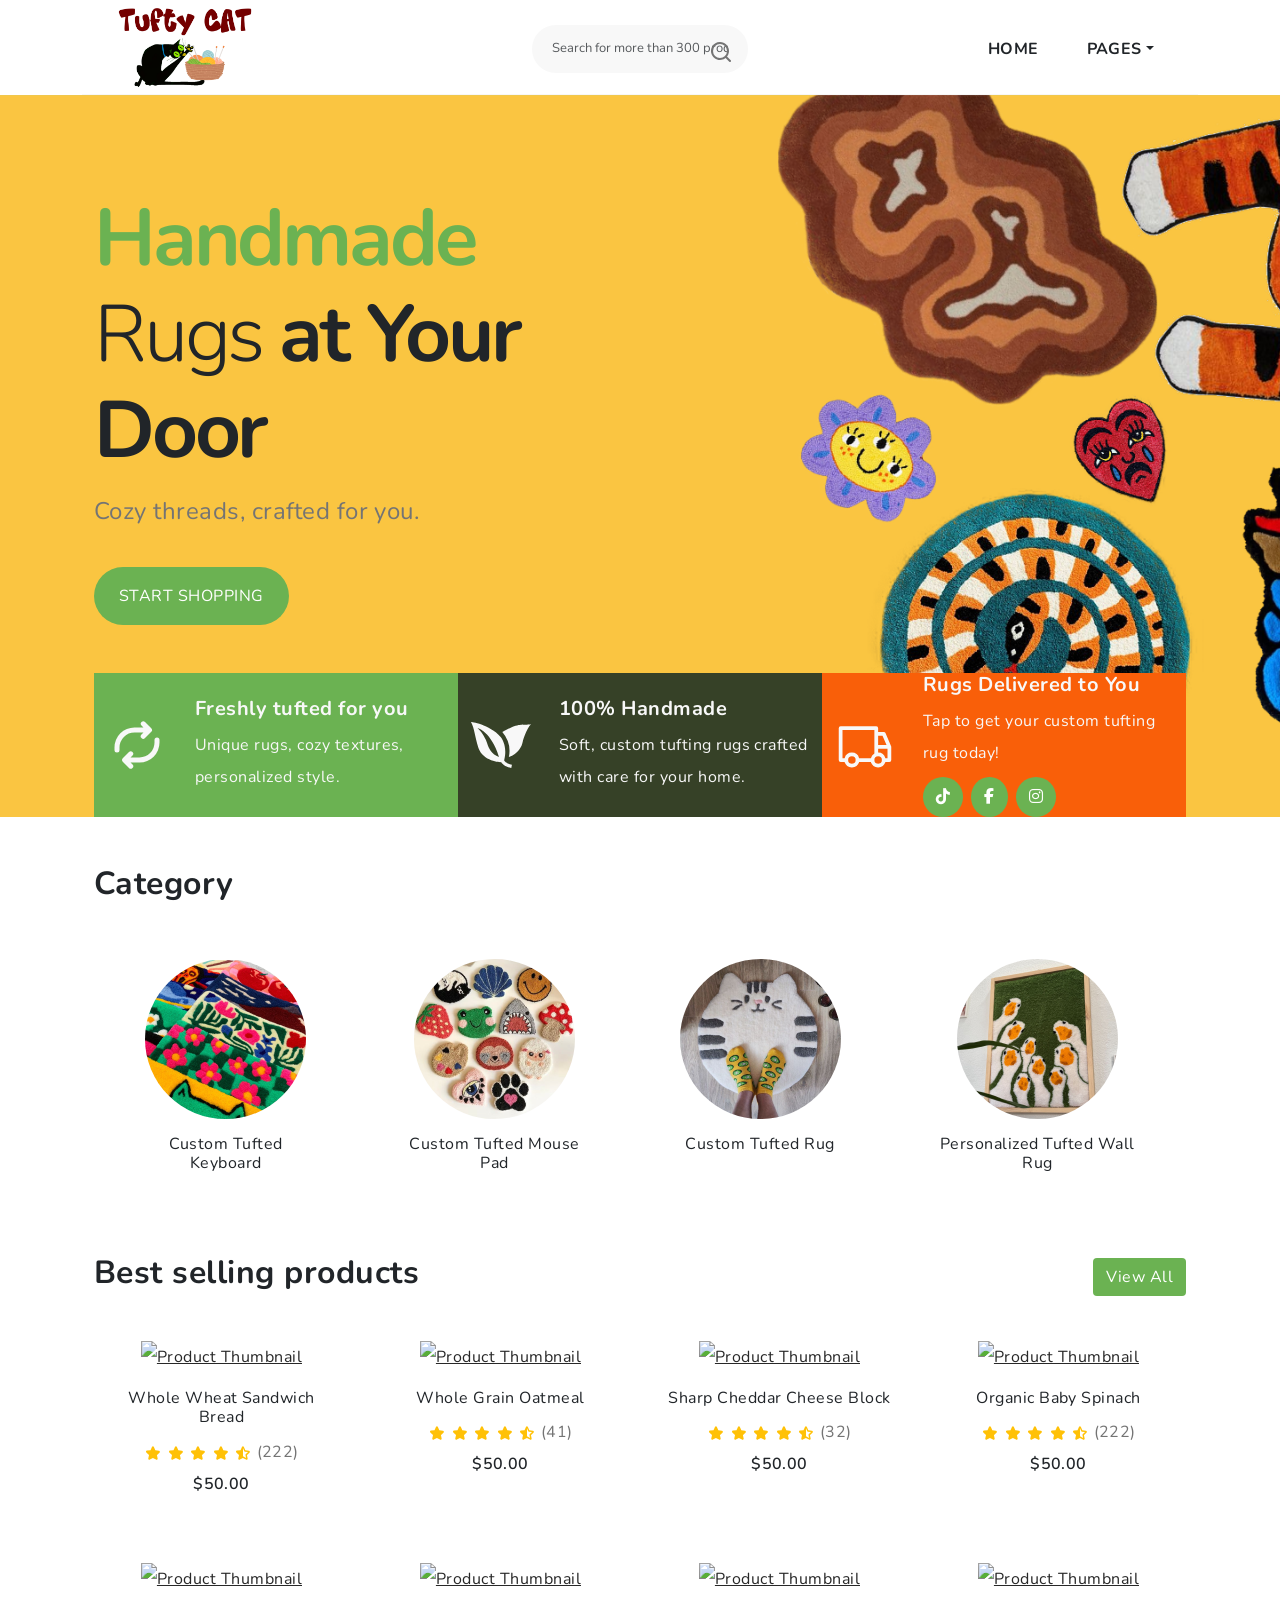
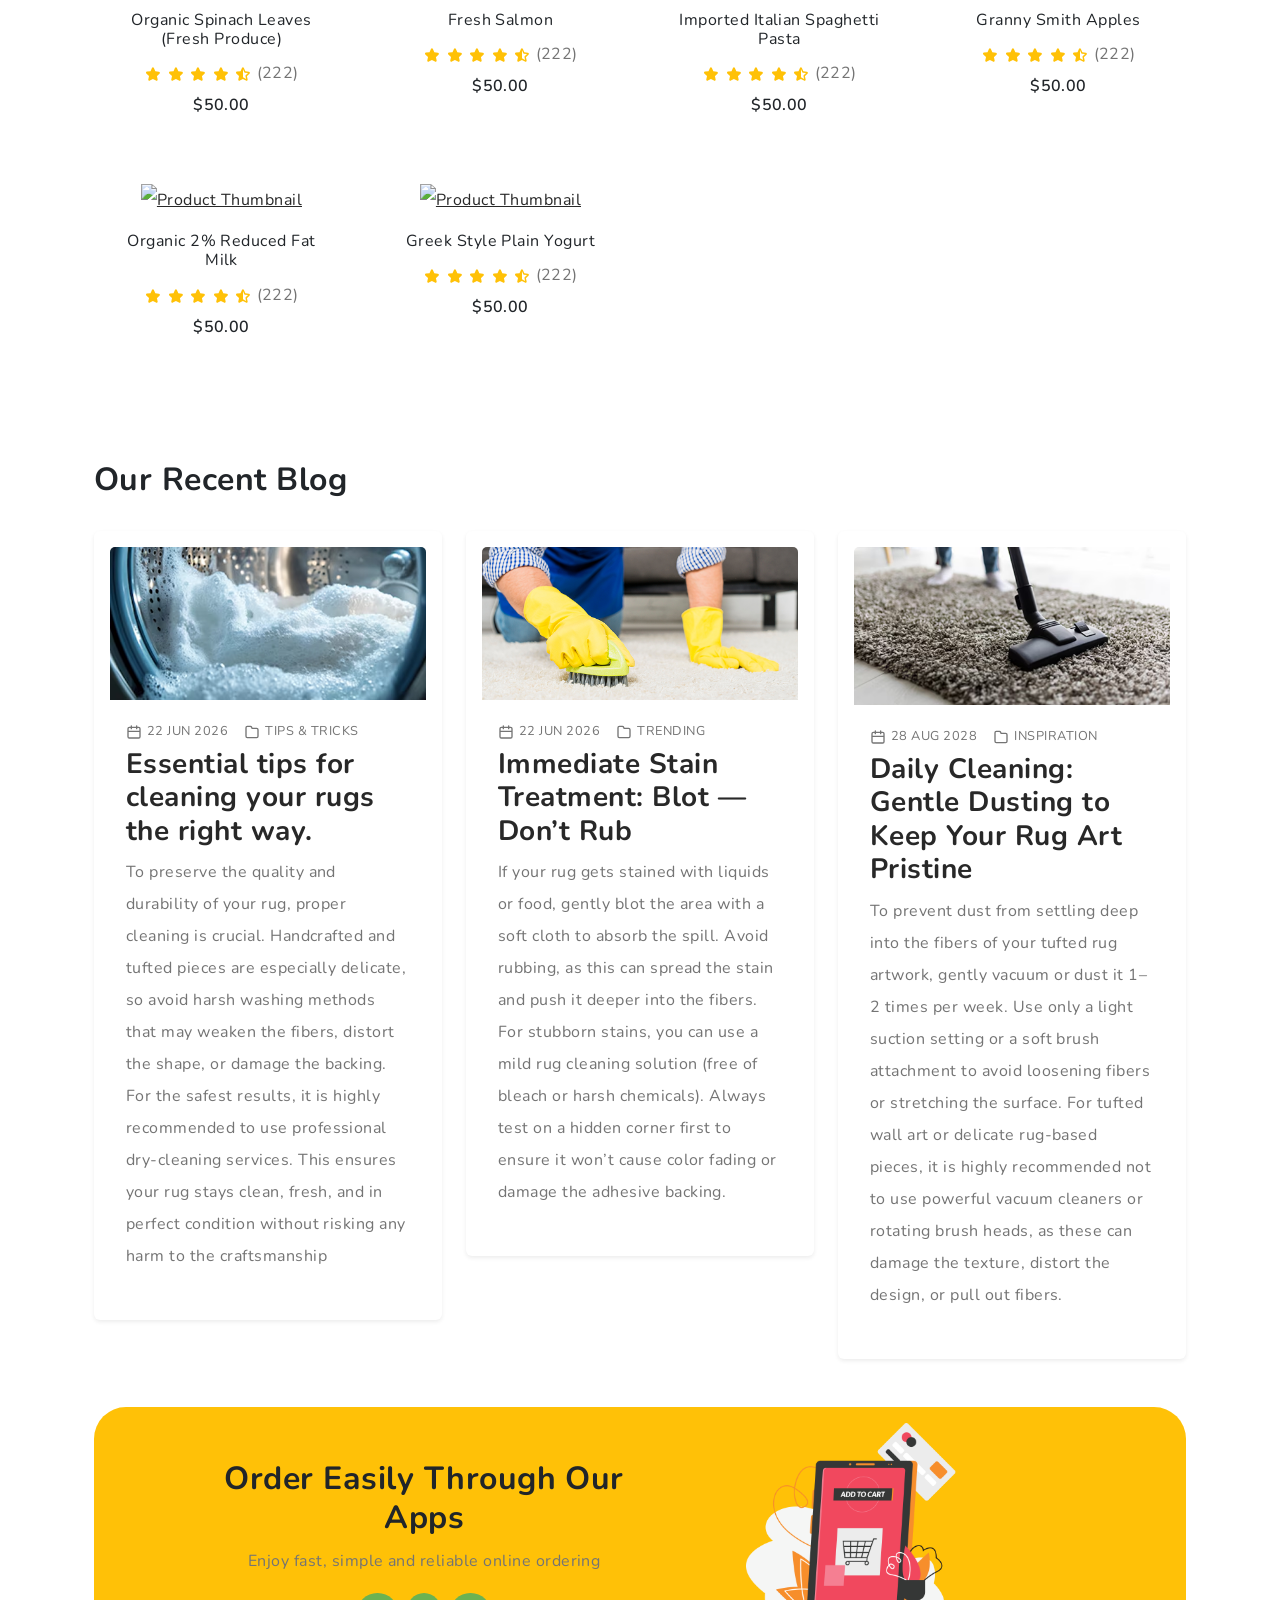
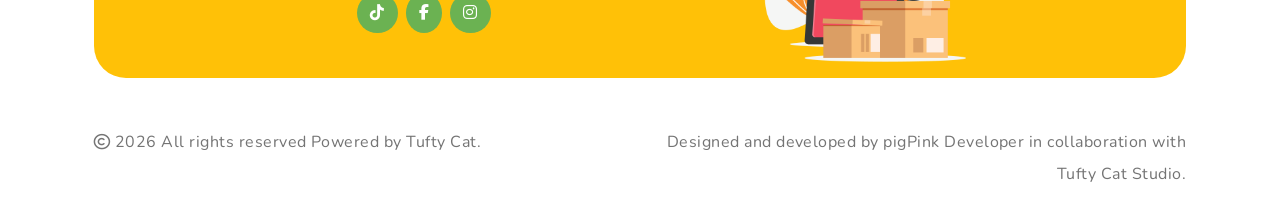
==== RUG 2026/index.html @ 1496b537 "Add files via upload" ====
<!DOCTYPE html>
<html lang="en">
  <head>
    <title>Tufty Cat - Handmade Tufted Rugs & Rug Art</title>
    <meta charset="utf-8">
    <meta http-equiv="X-UA-Compatible" content="IE=edge">
    <meta name="viewport" content="width=device-width, initial-scale=1.0">
    <meta name="format-detection" content="telephone=no">
    <meta name="apple-mobile-web-app-capable" content="yes">
    <meta name="author" content="">
    <meta name="keywords" content="">
    <meta name="description" content="">

    <link rel="shortcut icon" href="images/faviconTuf.ico">
    
    <link rel="stylesheet" href="https://cdn.jsdelivr.net/npm/swiper@9/swiper-bundle.min.css">
    <link href="https://cdn.jsdelivr.net/npm/bootstrap@5.3.0-alpha3/dist/css/bootstrap.min.css" rel="stylesheet" integrity="sha384-KK94CHFLLe+nY2dmCWGMq91rCGa5gtU4mk92HdvYe+M/SXH301p5ILy+dN9+nJOZ" crossorigin="anonymous">
    <link rel="stylesheet" type="text/css" href="css/vendor.css">
    <link rel="stylesheet" type="text/css" href="style.css">

    <link rel="preconnect" href="https://fonts.googleapis.com">
    <link rel="preconnect" href="https://fonts.gstatic.com" crossorigin>
    <link href="https://fonts.googleapis.com/css2?family=Nunito:wght@400;700&family=Open+Sans:ital,wght@0,400;0,700;1,400;1,700&display=swap" rel="stylesheet">
    <link rel="stylesheet" href="https://cdnjs.cloudflare.com/ajax/libs/font-awesome/6.7.2/css/all.min.css">

  </head>
  <body>

    <svg xmlns="http://www.w3.org/2000/svg" style="display: none;">
      <defs>
        <symbol xmlns="http://www.w3.org/2000/svg" id="facebook" viewBox="0 0 24 24"><path fill="currentColor" d="M15.12 5.32H17V2.14A26.11 26.11 0 0 0 14.26 2c-2.72 0-4.58 1.66-4.58 4.7v2.62H6.61v3.56h3.07V22h3.68v-9.12h3.06l.46-3.56h-3.52V7.05c0-1.05.28-1.73 1.76-1.73Z"/></symbol>
        <symbol xmlns="http://www.w3.org/2000/svg" id="twitter" viewBox="0 0 24 24"><path fill="currentColor" d="M22.991 3.95a1 1 0 0 0-1.51-.86a7.48 7.48 0 0 1-1.874.794a5.152 5.152 0 0 0-3.374-1.242a5.232 5.232 0 0 0-5.223 5.063a11.032 11.032 0 0 1-6.814-3.924a1.012 1.012 0 0 0-.857-.365a.999.999 0 0 0-.785.5a5.276 5.276 0 0 0-.242 4.769l-.002.001a1.041 1.041 0 0 0-.496.89a3.042 3.042 0 0 0 .027.439a5.185 5.185 0 0 0 1.568 3.312a.998.998 0 0 0-.066.77a5.204 5.204 0 0 0 2.362 2.922a7.465 7.465 0 0 1-3.59.448A1 1 0 0 0 1.45 19.3a12.942 12.942 0 0 0 7.01 2.061a12.788 12.788 0 0 0 12.465-9.363a12.822 12.822 0 0 0 .535-3.646l-.001-.2a5.77 5.77 0 0 0 1.532-4.202Zm-3.306 3.212a.995.995 0 0 0-.234.702c.01.165.009.331.009.488a10.824 10.824 0 0 1-.454 3.08a10.685 10.685 0 0 1-10.546 7.93a10.938 10.938 0 0 1-2.55-.301a9.48 9.48 0 0 0 2.942-1.564a1 1 0 0 0-.602-1.786a3.208 3.208 0 0 1-2.214-.935q.224-.042.445-.105a1 1 0 0 0-.08-1.943a3.198 3.198 0 0 1-2.25-1.726a5.3 5.3 0 0 0 .545.046a1.02 1.02 0 0 0 .984-.696a1 1 0 0 0-.4-1.137a3.196 3.196 0 0 1-1.425-2.673c0-.066.002-.133.006-.198a13.014 13.014 0 0 0 8.21 3.48a1.02 1.02 0 0 0 .817-.36a1 1 0 0 0 .206-.867a3.157 3.157 0 0 1-.087-.729a3.23 3.23 0 0 1 3.226-3.226a3.184 3.184 0 0 1 2.345 1.02a.993.993 0 0 0 .921.298a9.27 9.27 0 0 0 1.212-.322a6.681 6.681 0 0 1-1.026 1.524Z"/></symbol>
        <symbol xmlns="http://www.w3.org/2000/svg" id="youtube" viewBox="0 0 24 24"><path fill="currentColor" d="M23 9.71a8.5 8.5 0 0 0-.91-4.13a2.92 2.92 0 0 0-1.72-1A78.36 78.36 0 0 0 12 4.27a78.45 78.45 0 0 0-8.34.3a2.87 2.87 0 0 0-1.46.74c-.9.83-1 2.25-1.1 3.45a48.29 48.29 0 0 0 0 6.48a9.55 9.55 0 0 0 .3 2a3.14 3.14 0 0 0 .71 1.36a2.86 2.86 0 0 0 1.49.78a45.18 45.18 0 0 0 6.5.33c3.5.05 6.57 0 10.2-.28a2.88 2.88 0 0 0 1.53-.78a2.49 2.49 0 0 0 .61-1a10.58 10.58 0 0 0 .52-3.4c.04-.56.04-3.94.04-4.54ZM9.74 14.85V8.66l5.92 3.11c-1.66.92-3.85 1.96-5.92 3.08Z"/></symbol>
        <symbol xmlns="http://www.w3.org/2000/svg" id="instagram" viewBox="0 0 24 24"><path fill="currentColor" d="M17.34 5.46a1.2 1.2 0 1 0 1.2 1.2a1.2 1.2 0 0 0-1.2-1.2Zm4.6 2.42a7.59 7.59 0 0 0-.46-2.43a4.94 4.94 0 0 0-1.16-1.77a4.7 4.7 0 0 0-1.77-1.15a7.3 7.3 0 0 0-2.43-.47C15.06 2 14.72 2 12 2s-3.06 0-4.12.06a7.3 7.3 0 0 0-2.43.47a4.78 4.78 0 0 0-1.77 1.15a4.7 4.7 0 0 0-1.15 1.77a7.3 7.3 0 0 0-.47 2.43C2 8.94 2 9.28 2 12s0 3.06.06 4.12a7.3 7.3 0 0 0 .47 2.43a4.7 4.7 0 0 0 1.15 1.77a4.78 4.78 0 0 0 1.77 1.15a7.3 7.3 0 0 0 2.43.47C8.94 22 9.28 22 12 22s3.06 0 4.12-.06a7.3 7.3 0 0 0 2.43-.47a4.7 4.7 0 0 0 1.77-1.15a4.85 4.85 0 0 0 1.16-1.77a7.59 7.59 0 0 0 .46-2.43c0-1.06.06-1.4.06-4.12s0-3.06-.06-4.12ZM20.14 16a5.61 5.61 0 0 1-.34 1.86a3.06 3.06 0 0 1-.75 1.15a3.19 3.19 0 0 1-1.15.75a5.61 5.61 0 0 1-1.86.34c-1 .05-1.37.06-4 .06s-3 0-4-.06a5.73 5.73 0 0 1-1.94-.3a3.27 3.27 0 0 1-1.1-.75a3 3 0 0 1-.74-1.15a5.54 5.54 0 0 1-.4-1.9c0-1-.06-1.37-.06-4s0-3 .06-4a5.54 5.54 0 0 1 .35-1.9A3 3 0 0 1 5 5a3.14 3.14 0 0 1 1.1-.8A5.73 5.73 0 0 1 8 3.86c1 0 1.37-.06 4-.06s3 0 4 .06a5.61 5.61 0 0 1 1.86.34a3.06 3.06 0 0 1 1.19.8a3.06 3.06 0 0 1 .75 1.1a5.61 5.61 0 0 1 .34 1.9c.05 1 .06 1.37.06 4s-.01 3-.06 4ZM12 6.87A5.13 5.13 0 1 0 17.14 12A5.12 5.12 0 0 0 12 6.87Zm0 8.46A3.33 3.33 0 1 1 15.33 12A3.33 3.33 0 0 1 12 15.33Z"/></symbol>
        <symbol xmlns="http://www.w3.org/2000/svg" id="amazon" viewBox="0 0 24 24"><path fill="currentColor" d="M1.04 17.52q.1-.16.32-.02a21.308 21.308 0 0 0 10.88 2.9a21.524 21.524 0 0 0 7.74-1.46q.1-.04.29-.12t.27-.12a.356.356 0 0 1 .47.12q.17.24-.11.44q-.36.26-.92.6a14.99 14.99 0 0 1-3.84 1.58A16.175 16.175 0 0 1 12 22a16.017 16.017 0 0 1-5.9-1.09a16.246 16.246 0 0 1-4.98-3.07a.273.273 0 0 1-.12-.2a.215.215 0 0 1 .04-.12Zm6.02-5.7a4.036 4.036 0 0 1 .68-2.36A4.197 4.197 0 0 1 9.6 7.98a10.063 10.063 0 0 1 2.66-.66q.54-.06 1.76-.16v-.34a3.562 3.562 0 0 0-.28-1.72a1.5 1.5 0 0 0-1.32-.6h-.16a2.189 2.189 0 0 0-1.14.42a1.64 1.64 0 0 0-.62 1a.508.508 0 0 1-.4.46L7.8 6.1q-.34-.08-.34-.36a.587.587 0 0 1 .02-.14a3.834 3.834 0 0 1 1.67-2.64A6.268 6.268 0 0 1 12.26 2h.5a5.054 5.054 0 0 1 3.56 1.18a3.81 3.81 0 0 1 .37.43a3.875 3.875 0 0 1 .27.41a2.098 2.098 0 0 1 .18.52q.08.34.12.47a2.856 2.856 0 0 1 .06.56q.02.43.02.51v4.84a2.868 2.868 0 0 0 .15.95a2.475 2.475 0 0 0 .29.62q.14.19.46.61a.599.599 0 0 1 .12.32a.346.346 0 0 1-.16.28q-1.66 1.44-1.8 1.56a.557.557 0 0 1-.58.04q-.28-.24-.49-.46t-.3-.32a4.466 4.466 0 0 1-.29-.39q-.2-.29-.28-.39a4.91 4.91 0 0 1-2.2 1.52a6.038 6.038 0 0 1-1.68.2a3.505 3.505 0 0 1-2.53-.95a3.553 3.553 0 0 1-.99-2.69Zm3.44-.4a1.895 1.895 0 0 0 .39 1.25a1.294 1.294 0 0 0 1.05.47a1.022 1.022 0 0 0 .17-.02a1.022 1.022 0 0 1 .15-.02a2.033 2.033 0 0 0 1.3-1.08a3.13 3.13 0 0 0 .33-.83a3.8 3.8 0 0 0 .12-.73q.01-.28.01-.92v-.5a7.287 7.287 0 0 0-1.76.16a2.144 2.144 0 0 0-1.76 2.22Zm8.4 6.44a.626.626 0 0 1 .12-.16a3.14 3.14 0 0 1 .96-.46a6.52 6.52 0 0 1 1.48-.22a1.195 1.195 0 0 1 .38.02q.9.08 1.08.3a.655.655 0 0 1 .08.36v.14a4.56 4.56 0 0 1-.38 1.65a3.84 3.84 0 0 1-1.06 1.53a.302.302 0 0 1-.18.08a.177.177 0 0 1-.08-.02q-.12-.06-.06-.22a7.632 7.632 0 0 0 .74-2.42a.513.513 0 0 0-.08-.32q-.2-.24-1.12-.24q-.34 0-.8.04q-.5.06-.92.12a.232.232 0 0 1-.16-.04a.065.065 0 0 1-.02-.08a.153.153 0 0 1 .02-.06Z"/></symbol>

        <symbol xmlns="http://www.w3.org/2000/svg" id="menu" viewBox="0 0 24 24"><path fill="currentColor" d="M2 6a1 1 0 0 1 1-1h18a1 1 0 1 1 0 2H3a1 1 0 0 1-1-1m0 6.032a1 1 0 0 1 1-1h18a1 1 0 1 1 0 2H3a1 1 0 0 1-1-1m1 5.033a1 1 0 1 0 0 2h18a1 1 0 0 0 0-2z"/></symbol>
        <symbol xmlns="http://www.w3.org/2000/svg" id="link" viewBox="0 0 24 24"><path fill="currentColor" d="M12 19a1 1 0 1 0-1-1a1 1 0 0 0 1 1Zm5 0a1 1 0 1 0-1-1a1 1 0 0 0 1 1Zm0-4a1 1 0 1 0-1-1a1 1 0 0 0 1 1Zm-5 0a1 1 0 1 0-1-1a1 1 0 0 0 1 1Zm7-12h-1V2a1 1 0 0 0-2 0v1H8V2a1 1 0 0 0-2 0v1H5a3 3 0 0 0-3 3v14a3 3 0 0 0 3 3h14a3 3 0 0 0 3-3V6a3 3 0 0 0-3-3Zm1 17a1 1 0 0 1-1 1H5a1 1 0 0 1-1-1v-9h16Zm0-11H4V6a1 1 0 0 1 1-1h1v1a1 1 0 0 0 2 0V5h8v1a1 1 0 0 0 2 0V5h1a1 1 0 0 1 1 1ZM7 15a1 1 0 1 0-1-1a1 1 0 0 0 1 1Zm0 4a1 1 0 1 0-1-1a1 1 0 0 0 1 1Z"/></symbol>
        <symbol xmlns="http://www.w3.org/2000/svg" id="arrow-right" viewBox="0 0 24 24"><path fill="currentColor" d="M17.92 11.62a1 1 0 0 0-.21-.33l-5-5a1 1 0 0 0-1.42 1.42l3.3 3.29H7a1 1 0 0 0 0 2h7.59l-3.3 3.29a1 1 0 0 0 0 1.42a1 1 0 0 0 1.42 0l5-5a1 1 0 0 0 .21-.33a1 1 0 0 0 0-.76Z"/></symbol>
        <symbol xmlns="http://www.w3.org/2000/svg" id="category" viewBox="0 0 24 24"><path fill="currentColor" d="M19 5.5h-6.28l-.32-1a3 3 0 0 0-2.84-2H5a3 3 0 0 0-3 3v13a3 3 0 0 0 3 3h14a3 3 0 0 0 3-3v-10a3 3 0 0 0-3-3Zm1 13a1 1 0 0 1-1 1H5a1 1 0 0 1-1-1v-13a1 1 0 0 1 1-1h4.56a1 1 0 0 1 .95.68l.54 1.64a1 1 0 0 0 .95.68h7a1 1 0 0 1 1 1Z"/></symbol>
        <symbol xmlns="http://www.w3.org/2000/svg" id="calendar" viewBox="0 0 24 24"><path fill="currentColor" d="M19 4h-2V3a1 1 0 0 0-2 0v1H9V3a1 1 0 0 0-2 0v1H5a3 3 0 0 0-3 3v12a3 3 0 0 0 3 3h14a3 3 0 0 0 3-3V7a3 3 0 0 0-3-3Zm1 15a1 1 0 0 1-1 1H5a1 1 0 0 1-1-1v-7h16Zm0-9H4V7a1 1 0 0 1 1-1h2v1a1 1 0 0 0 2 0V6h6v1a1 1 0 0 0 2 0V6h2a1 1 0 0 1 1 1Z"/></symbol>
        <symbol xmlns="http://www.w3.org/2000/svg" id="heart" viewBox="0 0 24 24"><path fill="currentColor" d="M20.16 4.61A6.27 6.27 0 0 0 12 4a6.27 6.27 0 0 0-8.16 9.48l7.45 7.45a1 1 0 0 0 1.42 0l7.45-7.45a6.27 6.27 0 0 0 0-8.87Zm-1.41 7.46L12 18.81l-6.75-6.74a4.28 4.28 0 0 1 3-7.3a4.25 4.25 0 0 1 3 1.25a1 1 0 0 0 1.42 0a4.27 4.27 0 0 1 6 6.05Z"/></symbol>
        <symbol xmlns="http://www.w3.org/2000/svg" id="plus" viewBox="0 0 24 24"><path fill="currentColor" d="M19 11h-6V5a1 1 0 0 0-2 0v6H5a1 1 0 0 0 0 2h6v6a1 1 0 0 0 2 0v-6h6a1 1 0 0 0 0-2Z"/></symbol>
        <symbol xmlns="http://www.w3.org/2000/svg" id="minus" viewBox="0 0 24 24"><path fill="currentColor" d="M19 11H5a1 1 0 0 0 0 2h14a1 1 0 0 0 0-2Z"/></symbol>
        <symbol xmlns="http://www.w3.org/2000/svg" id="cart" viewBox="0 0 24 24"><path fill="currentColor" d="M8.5 19a1.5 1.5 0 1 0 1.5 1.5A1.5 1.5 0 0 0 8.5 19ZM19 16H7a1 1 0 0 1 0-2h8.491a3.013 3.013 0 0 0 2.885-2.176l1.585-5.55A1 1 0 0 0 19 5H6.74a3.007 3.007 0 0 0-2.82-2H3a1 1 0 0 0 0 2h.921a1.005 1.005 0 0 1 .962.725l.155.545v.005l1.641 5.742A3 3 0 0 0 7 18h12a1 1 0 0 0 0-2Zm-1.326-9l-1.22 4.274a1.005 1.005 0 0 1-.963.726H8.754l-.255-.892L7.326 7ZM16.5 19a1.5 1.5 0 1 0 1.5 1.5a1.5 1.5 0 0 0-1.5-1.5Z"/></symbol>
        <symbol xmlns="http://www.w3.org/2000/svg" id="check" viewBox="0 0 24 24"><path fill="currentColor" d="M18.71 7.21a1 1 0 0 0-1.42 0l-7.45 7.46l-3.13-3.14A1 1 0 1 0 5.29 13l3.84 3.84a1 1 0 0 0 1.42 0l8.16-8.16a1 1 0 0 0 0-1.47Z"/></symbol>
        <symbol xmlns="http://www.w3.org/2000/svg" id="trash" viewBox="0 0 24 24"><path fill="currentColor" d="M10 18a1 1 0 0 0 1-1v-6a1 1 0 0 0-2 0v6a1 1 0 0 0 1 1ZM20 6h-4V5a3 3 0 0 0-3-3h-2a3 3 0 0 0-3 3v1H4a1 1 0 0 0 0 2h1v11a3 3 0 0 0 3 3h8a3 3 0 0 0 3-3V8h1a1 1 0 0 0 0-2ZM10 5a1 1 0 0 1 1-1h2a1 1 0 0 1 1 1v1h-4Zm7 14a1 1 0 0 1-1 1H8a1 1 0 0 1-1-1V8h10Zm-3-1a1 1 0 0 0 1-1v-6a1 1 0 0 0-2 0v6a1 1 0 0 0 1 1Z"/></symbol>
        <symbol xmlns="http://www.w3.org/2000/svg" id="search" viewBox="0 0 24 24"><path fill="currentColor" d="M21.71 20.29L18 16.61A9 9 0 1 0 16.61 18l3.68 3.68a1 1 0 0 0 1.42 0a1 1 0 0 0 0-1.39ZM11 18a7 7 0 1 1 7-7a7 7 0 0 1-7 7Z"/></symbol>
        <symbol xmlns="http://www.w3.org/2000/svg" id="close" viewBox="0 0 15 15"><path fill="currentColor" d="M7.953 3.788a.5.5 0 0 0-.906 0L6.08 5.85l-2.154.33a.5.5 0 0 0-.283.843l1.574 1.613l-.373 2.284a.5.5 0 0 0 .736.518l1.92-1.063l1.921 1.063a.5.5 0 0 0 .736-.519l-.373-2.283l1.574-1.613a.5.5 0 0 0-.283-.844L8.921 5.85l-.968-2.062Z"/></symbol>
        
        <symbol xmlns="http://www.w3.org/2000/svg" id="package" viewBox="0 0 48 48"><path fill="none" stroke="currentColor" stroke-linecap="round" stroke-linejoin="round" d="m24 13.264l7.288 4.21L24 21.681l-7.288-4.209Z"/><path fill="none" stroke="currentColor" stroke-linecap="round" stroke-linejoin="round" d="M16.712 17.473v8.418L24 30.101l7.288-4.21v-8.418M24 30.1v-8.418"/><path fill="none" stroke="currentColor" stroke-linecap="round" stroke-linejoin="round" d="M40.905 21.405a16.905 16.905 0 1 0-23.389 15.611L24 43.5l6.484-6.484a16.906 16.906 0 0 0 10.42-15.611"/></symbol>
        <symbol xmlns="http://www.w3.org/2000/svg" id="secure" viewBox="0 0 48 48"><path fill="none" stroke="currentColor" stroke-linecap="round" stroke-linejoin="round" d="M14.134 36V20.11h19.732M19.279 36h14.587V25.45"/><path fill="none" stroke="currentColor" stroke-linecap="round" stroke-linejoin="round" d="m19.246 26.606l4.135 4.135l5.373-5.372m-8.934-9.282a4.087 4.087 0 1 1 8.174 0m0 0v4.023m-8.172-4.108v4.108"/><path fill="none" stroke="currentColor" stroke-linecap="round" stroke-linejoin="round" d="M30.288 44.566a21.516 21.516 0 1 1 9.69-6.18"/></symbol>
        <symbol xmlns="http://www.w3.org/2000/svg" id="quality" viewBox="0 0 48 48"><path fill="none" stroke="currentColor" stroke-linecap="round" stroke-linejoin="round" d="m30.59 13.45l4.77 2.94L24 34.68l-10.33-7l3.11-4.6l5.52 3.71l8.26-13.38Z"/><path fill="none" stroke="currentColor" stroke-linecap="round" stroke-linejoin="round" d="M24 4.5s-11.26 2-15.25 2v20a11.16 11.16 0 0 0 .8 4.1a15 15 0 0 0 2 3.61a22 22 0 0 0 2.81 3.07a34.47 34.47 0 0 0 3 2.48a34 34 0 0 0 2.89 1.86c1 .59 1.71 1 2.13 1.19l1 .49a1.44 1.44 0 0 0 1.24 0l1-.49c.42-.2 1.13-.6 2.13-1.19a34 34 0 0 0 2.89-1.86a34.47 34.47 0 0 0 3-2.48a22 22 0 0 0 2.81-3.07a15 15 0 0 0 2-3.61a11.16 11.16 0 0 0 .8-4.1v-20c-3.99.03-15.25-2-15.25-2"/></symbol>
        <symbol xmlns="http://www.w3.org/2000/svg" id="savings" viewBox="0 0 48 48"><circle cx="24" cy="24" r="21.5" fill="none" stroke="currentColor" stroke-linecap="round" stroke-linejoin="round"/><path fill="none" stroke="currentColor" stroke-linecap="round" stroke-linejoin="round" d="M12.5 23.684a3.298 3.298 0 0 1 5.63-2.332l3.212 3.212h0l8.53-8.53a3.298 3.298 0 0 1 5.628 2.333h0c0 .875-.348 1.714-.966 2.333L22.983 32.25a2.321 2.321 0 0 1-3.283 0l-6.234-6.233a3.298 3.298 0 0 1-.966-2.333"/></symbol>
        <symbol xmlns="http://www.w3.org/2000/svg" id="offers" viewBox="0 0 48 48"><path fill="none" stroke="currentColor" stroke-linecap="round" stroke-linejoin="round" d="m41.556 39.297l-22.022 3.11a1.097 1.097 0 0 1-1.245-.97l-2.352-22.311a1.097 1.097 0 0 1 1.08-1.213l24.238-.229a1.097 1.097 0 0 1 1.108 1.09l.137 19.429c.004.55-.4 1.017-.944 1.094M26.1 25.258v2.579m8.494-2.731v2.175"/><path fill="none" stroke="currentColor" stroke-linecap="round" stroke-linejoin="round" d="M34.343 32.346c-1.437.828-1.926 1.198-2.774 1.988c-1.19-.457-2.284-1.228-3.797-1.456m-15.953 8.721l-3.49-1.6a1.12 1.12 0 0 1-.643-.863L5.511 23.593c-.056-.4.108-.8.43-1.046l3.15-2.406a1.257 1.257 0 0 1 2.014.874l1.966 19.69a.887.887 0 0 1-1.252.894m11.989-28.112c.214-.456.964-1.716 2.76-3.618c3.108-3.323 4.26-4.288 4.26-4.288s1.42.75 3.27 3.109c1.876 2.358 1.93 3.832 1.93 3.832s.67-.08-4.797 1.688c-3.055.991-4.368 1.152-4.931 1.152"/><path fill="none" stroke="currentColor" stroke-linecap="round" stroke-linejoin="round" d="M26.97 17.828v-.054c0-.884-.241-1.715-.67-2.412c-.563-.91-1.447-1.608-2.492-1.876a3.58 3.58 0 0 0-1.072-.16c-.429 0-.858.053-1.233.214c-1.152.348-2.063 1.18-2.573 2.278a4.747 4.747 0 0 0-.428 1.956v.134"/><path fill="none" stroke="currentColor" stroke-linecap="round" stroke-linejoin="round" d="M18.93 15.818c-.562-.107-1.5-.349-3.135-.884c-2.304-.75-3.43-1.528-3.43-1.528s-.456-1.393 1.045-3.296s2.653-2.52 2.653-2.52s.911.778 3.43 3.485c1.26 1.313 1.796 2.09 2.01 2.465h.027"/></symbol>
        
        <symbol xmlns="http://www.w3.org/2000/svg" id="delivery" viewBox="0 0 32 32"><path fill="currentColor" d="m29.92 16.61l-3-7A1 1 0 0 0 26 9h-3V7a1 1 0 0 0-1-1H3a1 1 0 0 0-1 1v17a1 1 0 0 0 1 1h2.14a4 4 0 0 0 7.72 0h6.28a4 4 0 0 0 7.72 0H29a1 1 0 0 0 1-1v-7a1 1 0 0 0-.08-.39M23 11h2.34l2.14 5H23ZM9 26a2 2 0 1 1 2-2a2 2 0 0 1-2 2m10.14-3h-6.28a4 4 0 0 0-7.72 0H4V8h17v12.56A4 4 0 0 0 19.14 23M23 26a2 2 0 1 1 2-2a2 2 0 0 1-2 2m5-3h-1.14A4 4 0 0 0 23 20v-2h5Z"/></symbol>
        <symbol xmlns="http://www.w3.org/2000/svg" id="organic" viewBox="0 0 24 24"><path fill="currentColor" d="M0 2.84c1.402 2.71 1.445 5.241 2.977 10.4c1.855 5.341 8.703 5.701 9.21 5.711c.46.726 1.513 1.704 3.926 2.21l.268-1.272c-2.082-.436-2.844-1.239-3.106-1.68l-.005.006c.087-.484 1.523-5.377-1.323-9.352C7.182 3.583 0 2.84 0 2.84m24 .84c-3.898.611-4.293-.92-11.473 3.093a11.879 11.879 0 0 1 2.625 10.05c3.723-1.486 5.166-3.976 5.606-6.466c0 0 1.27-4.716 3.242-6.677M12.527 6.773l-.002-.002v.004zM2.643 5.22s5.422 1.426 8.543 11.543c-2.945-.889-4.203-3.796-4.63-5.168h.006a15.863 15.863 0 0 0-3.92-6.375z"/></symbol>
        <symbol xmlns="http://www.w3.org/2000/svg" id="fresh" viewBox="0 0 24 24"><g fill="none"><path d="M24 0v24H0V0zM12.594 23.258l-.012.002l-.071.035l-.02.004l-.014-.004l-.071-.036c-.01-.003-.019 0-.024.006l-.004.01l-.017.428l.005.02l.01.013l.104.074l.015.004l.012-.004l.104-.074l.012-.016l.004-.017l-.017-.427c-.002-.01-.009-.017-.016-.018m.264-.113l-.014.002l-.184.093l-.01.01l-.003.011l.018.43l.005.012l.008.008l.201.092c.012.004.023 0 .029-.008l.004-.014l-.034-.614c-.003-.012-.01-.02-.02-.022m-.715.002a.023.023 0 0 0-.027.006l-.006.014l-.034.614c0 .012.007.02.017.024l.015-.002l.201-.093l.01-.008l.003-.011l.018-.43l-.003-.012l-.01-.01z"/><path fill="currentColor" d="M20 9a1 1 0 0 1 1 1v1a8 8 0 0 1-8 8H9.414l.793.793a1 1 0 0 1-1.414 1.414l-2.496-2.496a.997.997 0 0 1-.287-.567L6 17.991a.996.996 0 0 1 .237-.638l.056-.06l2.5-2.5a1 1 0 0 1 1.414 1.414L9.414 17H13a6 6 0 0 0 6-6v-1a1 1 0 0 1 1-1m-4.793-6.207l2.5 2.5a1 1 0 0 1 0 1.414l-2.5 2.5a1 1 0 1 1-1.414-1.414L14.586 7H11a6 6 0 0 0-6 6v1a1 1 0 1 1-2 0v-1a8 8 0 0 1 8-8h3.586l-.793-.793a1 1 0 0 1 1.414-1.414"/></g></symbol>

        <symbol xmlns="http://www.w3.org/2000/svg" id="star-full" viewBox="0 0 24 24"><path fill="currentColor" d="m3.1 11.3l3.6 3.3l-1 4.6c-.1.6.1 1.2.6 1.5c.2.2.5.3.8.3c.2 0 .4 0 .6-.1c0 0 .1 0 .1-.1l4.1-2.3l4.1 2.3s.1 0 .1.1c.5.2 1.1.2 1.5-.1c.5-.3.7-.9.6-1.5l-1-4.6c.4-.3 1-.9 1.6-1.5l1.9-1.7l.1-.1c.4-.4.5-1 .3-1.5s-.6-.9-1.2-1h-.1l-4.7-.5l-1.9-4.3s0-.1-.1-.1c-.1-.7-.6-1-1.1-1c-.5 0-1 .3-1.3.8c0 0 0 .1-.1.1L8.7 8.2L4 8.7h-.1c-.5.1-1 .5-1.2 1c-.1.6 0 1.2.4 1.6"/></symbol>
        <symbol xmlns="http://www.w3.org/2000/svg" id="star-half" viewBox="0 0 24 24"><path fill="currentColor" d="m3.1 11.3l3.6 3.3l-1 4.6c-.1.6.1 1.2.6 1.5c.2.2.5.3.8.3c.2 0 .4 0 .6-.1c0 0 .1 0 .1-.1l4.1-2.3l4.1 2.3s.1 0 .1.1c.5.2 1.1.2 1.5-.1c.5-.3.7-.9.6-1.5l-1-4.6c.4-.3 1-.9 1.6-1.5l1.9-1.7l.1-.1c.4-.4.5-1 .3-1.5s-.6-.9-1.2-1h-.1l-4.7-.5l-1.9-4.3s0-.1-.1-.1c-.1-.7-.6-1-1.1-1c-.5 0-1 .3-1.3.8c0 0 0 .1-.1.1L8.7 8.2L4 8.7h-.1c-.5.1-1 .5-1.2 1c-.1.6 0 1.2.4 1.6m8.9 5V5.8l1.7 3.8c.1.3.5.5.8.6l4.2.5l-3.1 2.8c-.3.2-.4.6-.3 1c0 .2.5 2.2.8 4.1l-3.6-2.1c-.2-.2-.3-.2-.5-.2"/></symbol>

        <symbol xmlns="http://www.w3.org/2000/svg" id="user" viewBox="0 0 24 24"><g fill="none" stroke="currentColor" stroke-width="1.5"><circle cx="12" cy="9" r="3"/><circle cx="12" cy="12" r="10"/><path stroke-linecap="round" d="M17.97 20c-.16-2.892-1.045-5-5.97-5s-5.81 2.108-5.97 5"/></g></symbol>
        <symbol xmlns="http://www.w3.org/2000/svg" id="wishlist" viewBox="0 0 24 24"><g fill="none" stroke="currentColor" stroke-width="1.5"><path d="M21 16.09v-4.992c0-4.29 0-6.433-1.318-7.766C18.364 2 16.242 2 12 2C7.757 2 5.636 2 4.318 3.332C3 4.665 3 6.81 3 11.098v4.993c0 3.096 0 4.645.734 5.321c.35.323.792.526 1.263.58c.987.113 2.14-.907 4.445-2.946c1.02-.901 1.529-1.352 2.118-1.47c.29-.06.59-.06.88 0c.59.118 1.099.569 2.118 1.47c2.305 2.039 3.458 3.059 4.445 2.945c.47-.053.913-.256 1.263-.579c.734-.676.734-2.224.734-5.321Z"/><path stroke-linecap="round" d="M15 6H9"/></g></symbol>
        <symbol xmlns="http://www.w3.org/2000/svg" id="shopping-bag" viewBox="0 0 24 24"><g fill="none" stroke="currentColor" stroke-width="1.5"><path d="M3.864 16.455c-.858-3.432-1.287-5.147-.386-6.301C4.378 9 6.148 9 9.685 9h4.63c3.538 0 5.306 0 6.207 1.154c.901 1.153.472 2.87-.386 6.301c-.546 2.183-.818 3.274-1.632 3.91c-.814.635-1.939.635-4.189.635h-4.63c-2.25 0-3.375 0-4.189-.635c-.814-.636-1.087-1.727-1.632-3.91Z"/><path d="m19.5 9.5l-.71-2.605c-.274-1.005-.411-1.507-.692-1.886A2.5 2.5 0 0 0 17 4.172C16.56 4 16.04 4 15 4M4.5 9.5l.71-2.605c.274-1.005.411-1.507.692-1.886A2.5 2.5 0 0 1 7 4.172C7.44 4 7.96 4 9 4"/><path d="M9 4a1 1 0 0 1 1-1h4a1 1 0 1 1 0 2h-4a1 1 0 0 1-1-1Z"/><path stroke-linecap="round" stroke-linejoin="round" d="M8 13v4m8-4v4m-4-4v4"/></g></symbol>

        <symbol xmlns="http://www.w3.org/2000/svg" id="fruits" viewBox="0 0 48 48"><g fill="currentColor" fill-rule="evenodd" clip-rule="evenodd"><path d="M18.88 7.566a1 1 0 0 1 1 1v6.6a1 1 0 1 1-2 0v-6.6a1 1 0 0 1 1-1"/><path d="M11.78 13.905c1.13-.27 2.283-.065 3.48.553c.975.505 1.667.736 2.206.847c.538.112.966.114 1.483.114v2h-.02c-.516 0-1.12 0-1.868-.155c-.757-.157-1.622-.462-2.72-1.03c-.878-.453-1.54-.517-2.096-.384c-.584.14-1.201.53-1.912 1.264c-1.632 1.688-2.139 3.426-2.316 4.762c-.1 1.644.197 4.89 1.668 8.063c.5 1.08 1.21 2.57 2.076 3.737c.432.582.866 1.03 1.283 1.306c.405.267.741.34 1.046.288c3.123-.538 3.71-.551 4.319-.551h1.037v2H18.38c-.422 0-.92 0-3.95.522c-.94.162-1.787-.127-2.488-.59c-.689-.455-1.284-1.106-1.787-1.783c-1.005-1.353-1.791-3.024-2.284-4.088c-1.638-3.532-1.972-7.137-1.848-9.064l.003-.032l.004-.032c.212-1.644.844-3.839 2.866-5.928c.845-.874 1.783-1.556 2.885-1.82"/><path d="M14.64 11.41c1.496 1.431 2.307 3.166 2.307 4.51a1 1 0 1 0 2 0c0-2.05-1.168-4.275-2.925-5.956C14.244 8.265 11.743 7 8.896 7a1 1 0 0 0 0 2c2.244 0 4.268.999 5.743 2.41"/><path d="M8.574 7.009a1 1 0 0 1 1.116.868c.492 3.93 3.945 6 6.734 7.115a1 1 0 0 1-.743 1.857c-2.869-1.147-7.335-3.604-7.975-8.724a1 1 0 0 1 .868-1.116m17.188 6.894c-1.152-.264-2.334-.066-3.57.548c-1.02.506-1.747.74-2.317.853c-.57.113-1.022.115-1.56.115a1 1 0 0 0 0 2h.019c.537 0 1.16 0 1.93-.153c.781-.155 1.676-.458 2.816-1.024c.924-.458 1.632-.528 2.236-.39c.626.144 1.277.542 2.017 1.277c1.716 1.703 2.235 3.452 2.414 4.784a1 1 0 0 0 1.982-.266c-.222-1.653-.884-3.85-2.987-5.938c-.881-.874-1.85-1.548-2.98-1.806m.945 20.377a1 1 0 0 0-1.414.027c-.757.786-1.393 1.05-1.931.962c-3.252-.538-3.86-.55-4.485-.55a1 1 0 0 0 0 2h.028c.447 0 .967 0 4.13.523c1.522.252 2.785-.599 3.699-1.548a1 1 0 0 0-.027-1.415"/><path d="M32.65 16.103c-1.003 1.81-1.263 3.709-.864 4.992a1 1 0 1 1-1.91.594c-.609-1.959-.153-4.43 1.025-6.556c1.193-2.152 3.206-4.101 5.925-4.947a1 1 0 1 1 .594 1.91c-2.143.666-3.78 2.222-4.77 4.007"/><path d="M34.719 17.379c-1.168 1.71-2.748 2.793-4.073 3.013a1 1 0 1 0 .326 1.973c2.023-.335 4.027-1.851 5.398-3.858c1.388-2.032 2.227-4.706 1.762-7.515a1 1 0 1 0-1.974.326c.367 2.214-.288 4.375-1.44 6.06"/><path d="M31.78 23a2.5 2.5 0 1 0 0 5a2.5 2.5 0 0 0 0-5m-4.5 2.5a4.5 4.5 0 1 1 9 0a4.5 4.5 0 0 1-9 0"/><path d="M37.845 18.09a4.5 4.5 0 0 1 2.716 5.755a1 1 0 1 1-1.883-.675a2.5 2.5 0 1 0-4.706-1.69a1 1 0 0 1-1.882-.675a4.5 4.5 0 0 1 5.755-2.715"/><path d="M36.253 23.176a4.501 4.501 0 0 1 3.822 8.014a1 1 0 1 1-1.144-1.64a2.5 2.5 0 1 0-3.008-3.99a1 1 0 1 1-1.262-1.552a4.501 4.501 0 0 1 1.592-.832M27.78 29a2.5 2.5 0 1 0 0 5a2.5 2.5 0 0 0 0-5m-4.5 2.5a4.5 4.5 0 1 1 9 0a4.5 4.5 0 0 1-9 0"/><path d="M35.78 29a2.5 2.5 0 1 0 0 5a2.5 2.5 0 0 0 0-5m-4.5 2.5a4.5 4.5 0 1 1 9 0a4.5 4.5 0 0 1-9 0"/><path d="M31.78 35a2.5 2.5 0 1 0 0 5a2.5 2.5 0 0 0 0-5m-4.5 2.5a4.5 4.5 0 1 1 9 0a4.5 4.5 0 0 1-9 0"/><path d="M37.834 33.966a1 1 0 0 1 1.278-.606a4.5 4.5 0 1 1-4.675 7.44a1 1 0 1 1 1.405-1.423a2.5 2.5 0 1 0 2.598-4.133a1 1 0 0 1-.606-1.278"/></g></symbol>
        <symbol xmlns="http://www.w3.org/2000/svg" id="dairy" viewBox="0 0 48 48"><g fill="none"><path d="M0 0h48v48H0z"/><path fill="currentColor" fill-rule="evenodd" d="M10 5a1 1 0 0 1 1-1h18.571a1 1 0 0 1 .559.17l7.428 5A1 1 0 0 1 38 10v33a1 1 0 0 1-1 1H18.429a1 1 0 0 1-.559-.17l-7.428-5A1 1 0 0 1 10 38zm2 1.878v2.494a2 2 0 0 0 .168.802l1.985 4.539a1 1 0 0 0 1.67.258l.682-.781A2 2 0 0 0 17 12.873v-2.63zM19 11v31h17V11zm14.723-2h-14.99l-4.456-3h14.99zM36 23a8 8 0 1 0-16 0a8 8 0 0 0 16 0M17 40.833V16.61a2.964 2.964 0 0 1-2 .702v22.175zm-4-2.692V16.5h.012a2.997 2.997 0 0 1-.691-.986L12 14.781v22.687zM28 17a6 6 0 1 0 0 12a6 6 0 0 0 0-12m-4 5a1 1 0 0 1 1-1h6v2h-6a1 1 0 0 1-1-1m2 3a1 1 0 0 1 1-1h2v2h-2a1 1 0 0 1-1-1" clip-rule="evenodd"/></g></symbol>
        <symbol xmlns="http://www.w3.org/2000/svg" id="meat" viewBox="0 0 48 48"><g fill="currentColor"><path d="M14 14a1 1 0 1 0 0-2a1 1 0 0 0 0 2"/><path fill-rule="evenodd" d="M15.086 6c1.26-1.26 3.414-.368 3.414 1.414V9h1.586c1.782 0 2.674 2.154 1.414 3.414l-1.793 1.793a1.138 1.138 0 0 1-.037.036l3.456 5.847a4 4 0 0 0 4.08 1.914l12.58-2.027c1.63-.263 2.74 1.609 1.728 2.914c-.97 1.251-1.459 2.85-1.812 4.6C38.384 34.02 32.854 39.052 26 39.88V42h2.5v2H19v-2h5v-2c-5.414 0-10.21-2.607-13.107-6.608c-2.324-3.21-1.946-7.335-1.006-10.767l.495-1.805a6.996 6.996 0 0 0 .181-2.822L10.5 18H7.914C6.132 18 5.24 15.846 6.5 14.586zm5 5l-1.466 1.466l-.73-1.233a4.55 4.55 0 0 0-.307-.455c.275.142.586.222.917.222zM16.5 9c0 .334.082.65.227.926a4.548 4.548 0 0 0-1.894-.845L16.5 7.414zm-8.586 7l1.595-1.594c.04.208.096.416.168.624l.334.97zm3.654-1.622a2.548 2.548 0 0 1 4.601-2.127l5.236 8.857a6 6 0 0 0 6.119 2.87l12.148-1.957c-1.082 1.557-1.589 3.383-1.93 5.075a13.09 13.09 0 0 1-1.419 3.815a.999.999 0 0 0-.247.222C34.183 33.513 31.378 35 28.264 35C22.654 35 18 30.136 18 24a1 1 0 0 0-2 0c0 7.12 5.432 13 12.264 13c.4 0 .794-.02 1.184-.06A14.402 14.402 0 0 1 24 38c-4.763 0-8.96-2.291-11.487-5.78c-1.766-2.439-1.6-5.773-.697-9.066l.495-1.806a8.998 8.998 0 0 0-.171-5.311z" clip-rule="evenodd"/></g></symbol>
        <symbol xmlns="http://www.w3.org/2000/svg" id="seafood" viewBox="0 0 24 24"><path fill="currentColor" d="M13.497 4.564c1.649-.906 3.859-1.137 6.669-.694c.119.685.221 1.711.147 2.86c-.102 1.572-.53 3.278-1.602 4.656l-.165.212l-.036.263v.002l-.002.014l-.013.074a9.298 9.298 0 0 1-1.294 3.217l-.84-1.688l-.96.72C13.65 15.513 10.903 16 9 16H8v1c0 .77-.004 1.293-.106 1.804a3.722 3.722 0 0 1-.147.53l-4.011-4.012a8.2 8.2 0 0 1 .978-.209A10.285 10.285 0 0 1 5.985 15H7v-1c0-2.697.864-3.993 1.83-5.442L9.202 8L7.428 5.339a9.688 9.688 0 0 1 1.765-.411c.609-.088 1.228-.13 1.773-.123c.202.002.385.012.548.026c.09.768.373 1.643.861 2.475c.725 1.236 1.938 2.442 3.774 3.13l.936.351l.703-1.872l-.937-.351c-1.364-.512-2.234-1.39-2.75-2.27c-.385-.655-.557-1.28-.604-1.73m6.947 7.845c1.285-1.759 1.752-3.81 1.865-5.55c.117-1.806-.14-3.371-.344-4.121l-.164-.605l-.616-.116c-3.425-.643-6.471-.492-8.855.91a7.649 7.649 0 0 0-1.338-.122c-.66-.009-1.383.042-2.083.143c-.698.1-1.397.252-2.004.455c-.575.193-1.193.471-1.612.89l-.58.58L6.8 8.003c-.813 1.256-1.6 2.711-1.767 5.054c-.19.02-.4.045-.622.08c-.857.131-2.032.409-2.965 1.03l-1.015.678l7.725 7.725l.676-1.015c.563-.845.87-1.59 1.024-2.359c.083-.413.118-.823.133-1.231c1.704-.117 3.837-.545 5.612-1.523l1.12 2.25l.983-.983c1.188-1.189 1.88-2.582 2.273-3.653a11.298 11.298 0 0 0 .467-1.646M17.5 4.58l1.417 1.417L17.5 7.414l-1.417-1.417z"/></symbol>
        <symbol xmlns="http://www.w3.org/2000/svg" id="bakery" viewBox="0 0 24 24"><path fill="currentColor" d="M19.87 17.412q.828.436 1.365-.206q.536-.643.138-1.414l-1.911-3.584l-1.666 4.123zm-5.308-.912h2.084l2.439-6.027q.228-.565.077-.914q-.15-.35-.57-.52l-2-.8q-.455-.19-.88-.047q-.424.145-.474.639zm-7.208 0h2.084l-.676-7.746q-.05-.39-.455-.548q-.405-.158-.9.032l-2 .8q-.45.19-.527.598q-.078.406.112.914zm-3.223.912l2.073-1.081l-1.627-4.123l-1.95 3.661q-.437.79.148 1.366q.585.575 1.356.177m6.307-.912h3.124l.788-8.912q.05-.455-.228-.772q-.278-.316-.772-.316h-2.7q-.373 0-.709.288t-.291.724zM3.53 18.538q-.87 0-1.45-.595q-.579-.595-.579-1.44q0-.28.068-.548q.069-.268.194-.524L4.077 11q-.33-.865-.08-1.715q.25-.85 1.045-1.173l2-.8q.427-.183.873-.185q.447-.002.797.265q.08-.782.628-1.337q.548-.555 1.34-.555h2.67q.78 0 1.338.526t.677 1.29q.293-.281.739-.225q.446.057.854.22l2 .8q.807.324 1.092 1.164q.285.84-.088 1.675l2.315 4.43q.111.218.186.437t.075.456q0 .933-.647 1.6q-.647.665-1.57.665q-.227 0-.431-.052q-.205-.053-.41-.16l-1.626-.826H6.134l-1.515.788q-.248.137-.524.194q-.276.056-.566.056m8.49-6.519"/></symbol>
        <symbol xmlns="http://www.w3.org/2000/svg" id="canned" viewBox="0 0 32 32"><g fill="none"><g fill="currentColor" clip-path="url(#fluentEmojiHighContrastCannedFood0)"><path d="M8 5.04h16v5.03h-2.239a7.977 7.977 0 0 0-5.771-2.46a7.977 7.977 0 0 0-5.771 2.46H8zm13.846 16.02H24v5.98H8v-5.98h2.134a7.978 7.978 0 0 0 5.856 2.55a7.978 7.978 0 0 0 5.856-2.55m-8.196-8.265a2.232 2.232 0 0 1-1.7-2.165h2.29c.71 0 1.344.333 1.752.852a2.232 2.232 0 0 1 1.768-.862h2.28a2.233 2.233 0 0 1-1.723 2.172a3.952 3.952 0 0 1-.757 7.828h-3.14c-2.18 0-3.95-1.77-3.95-3.95a3.954 3.954 0 0 1 3.18-3.875"/><path d="M3 3.52A3.52 3.52 0 0 1 6.52 0h18.3a3.52 3.52 0 0 1 2.17 6.292v19.5a3.532 3.532 0 0 1 1.35 2.778a3.52 3.52 0 0 1-3.52 3.52H6.52A3.52 3.52 0 0 1 3 28.57a3.54 3.54 0 0 1 2-3.185V6.696A3.52 3.52 0 0 1 3 3.52M24.82 2H6.52a1.52 1.52 0 1 0 0 3.04H7v22h-.48c-.84 0-1.52.69-1.52 1.53c0 .84.68 1.52 1.52 1.52h18.3c.84 0 1.52-.68 1.52-1.52c0-.78-.585-1.43-1.34-1.52V5.03A1.52 1.52 0 0 0 24.82 2"/></g><defs><clipPath id="fluentEmojiHighContrastCannedFood0"><path fill="#fff" d="M0 0h32v32H0z"/></clipPath></defs></g></symbol>
        <symbol xmlns="http://www.w3.org/2000/svg" id="frozen" viewBox="0 0 24 24"><g fill="none" stroke="currentColor" stroke-width="1.5"><path d="M4 10c0-3.771 0-5.657 1.172-6.828C6.343 2 8.229 2 12 2c3.771 0 5.657 0 6.828 1.172C20 4.343 20 6.229 20 10v3c0 3.771 0 5.657-1.172 6.828C17.657 21 15.771 21 12 21c-3.771 0-5.657 0-6.828-1.172C4 18.657 4 16.771 4 13z"/><path stroke-linejoin="round" d="M17 21v1h-1v-1m-8 0v1H7v-1"/><path d="M20 11.5H4"/><path stroke-linecap="round" d="M17 7v2m0 5v2"/></g></symbol>
        <symbol xmlns="http://www.w3.org/2000/svg" id="pasta" viewBox="0 0 32 32"><path fill="currentColor" d="m11.414 15l-8-8L2 8.414L8.586 15H2v1a14 14 0 0 0 28 0v-1ZM16 28A12.017 12.017 0 0 1 4.042 17h23.917A12.017 12.017 0 0 1 16 28"/><path fill="currentColor" d="M22 8a5.005 5.005 0 0 0-1.57.255A8.024 8.024 0 0 0 14 5a7.936 7.936 0 0 0-4.906 1.68L4.414 2L3 3.414l6.05 6.05l.707-.707A5.96 5.96 0 0 1 14 7a6.02 6.02 0 0 1 4.688 2.264a5.06 5.06 0 0 0-.59.61A2.99 2.99 0 0 1 15.754 11H12v2h3.754a4.98 4.98 0 0 0 3.904-1.874A3 3 0 0 1 25 13h2a5.006 5.006 0 0 0-5-5"/></symbol>
        <symbol xmlns="http://www.w3.org/2000/svg" id="breakfast" viewBox="0 0 2048 2048"><path fill="currentColor" d="M1408 592q-26 0-45-19t-19-45q0-51 19-98t56-83l79-80q38-38 38-91q0-26 19-45t45-19q26 0 45 19t19 45q0 51-19 98t-56 83l-79 80q-38 38-38 91q0 26-19 45t-45 19m-384 0q-26 0-45-19t-19-45q0-51 19-98t56-83l79-80q38-38 38-91q0-26 19-45t45-19q26 0 45 19t19 45q0 51-19 98t-56 83l-79 80q-38 38-38 91q0 26-19 45t-45 19m832 176q40 0 75 15t61 41t41 61t15 75v384q0 40-15 75t-41 61t-61 41t-75 15h-57q-2 7-3 13t-4 12v39q0 66-25 124t-69 102t-102 69t-124 25h-384q-78 0-144-35t-110-93H334q-66 0-124-25t-102-68t-69-102t-25-125v-64h256q0-79 30-149t83-122t122-83t149-30q30 0 58 5t56 14V640h1024v128zM654 1152q-53 0-99 20t-82 55t-55 81t-20 100h370v-228q-26-13-54-20t-60-8m-320 512h441q-7-29-7-64v-64H153q10 28 28 51t41 41t52 26t60 10m463 67v1l1 2v-1zm867-131V768H896v832q0 40 15 75t41 61t61 41t75 15h384q40 0 75-15t61-41t41-61t15-75m256-256V960q0-26-19-45t-45-19h-64v512h64q26 0 45-19t19-45"/></symbol>
        <symbol xmlns="http://www.w3.org/2000/svg" id="snacks" viewBox="0 0 48 48"><g fill="none" stroke="currentColor" stroke-linejoin="round" stroke-width="4"><path d="M6 14h36V8h-4l-2-4H12l-2 4H6z"/><path stroke-linecap="round" d="m36 44l2-30H10l2 30z"/></g></symbol>
        <symbol xmlns="http://www.w3.org/2000/svg" id="beverages" viewBox="0 0 24 24"><path fill="currentColor" d="M4 2h3.323l1.2 3H3v2h2.118l.827 14.059a1 1 0 0 0 .998.941h10.114a1 1 0 0 0 .998-.941L18.882 7H21V5H10.677l-2-5H4zm3.3 8.025L7.12 7h9.758l-.292 4.967c-2.307-.114-3.164-.475-4.216-.896c-1.092-.436-2.4-.936-5.072-1.046m.117 2.008c2.304.114 3.172.48 4.223.9c1.06.424 2.316.905 4.83 1.031L16.113 20H7.886z"/></symbol>
        <symbol xmlns="http://www.w3.org/2000/svg" id="spices" viewBox="0 0 24 24"><path fill="currentColor" d="M14.178 9.766a9.981 9.981 0 0 0 4.827-2.622V4.003h-14v3.141a9.98 9.98 0 0 0 4.827 2.622a2.5 2.5 0 0 1 4.346 0m.208 2a2.501 2.501 0 0 1-4.762 0a11.941 11.941 0 0 1-4.62-2.015v10.252h14V9.75a11.942 11.942 0 0 1-4.618 2.016M4.005 2.004h16a1 1 0 0 1 1 1v18a1 1 0 0 1-1 1h-16a1 1 0 0 1-1-1v-18a1 1 0 0 1 1-1"/></symbol>
        <symbol xmlns="http://www.w3.org/2000/svg" id="baby" viewBox="0 0 512 512"><path fill="currentColor" d="M425.39 200.035A184.3 184.3 0 0 0 290.812 91.289l26.756-42.809l-27.136-16.96l-35.305 56.488A184.046 184.046 0 0 0 86.61 200.035a71.978 71.978 0 0 0 0 143.93a184.071 184.071 0 0 0 338.78 0a71.978 71.978 0 0 0 0-143.93m27.152 99.975a39.77 39.77 0 0 1-27.76 11.961l-20.725.394l-8.113 19.074a152.066 152.066 0 0 1-279.887 0l-8.114-19.074l-20.725-.394a39.978 39.978 0 0 1 0-79.942l20.725-.394l8.114-19.074a152.067 152.067 0 0 1 279.887 0l8.113 19.074l20.725.394a39.974 39.974 0 0 1 27.76 67.981"/><path fill="currentColor" d="M168 232h40v40h-40zm136 0h40v40h-40zm-48 152a80 80 0 0 0 80-80H176a80 80 0 0 0 80 80"/></symbol>
        <symbol xmlns="http://www.w3.org/2000/svg" id="health" viewBox="0 0 24 24"><path fill="currentColor" d="M10.5 13H8v-3h2.5V7.5h3V10H16v3h-2.5v2.5h-3zM12 2L4 5v6.09c0 5.05 3.41 9.76 8 10.91c4.59-1.15 8-5.86 8-10.91V5zm6 9.09c0 4-2.55 7.7-6 8.83c-3.45-1.13-6-4.82-6-8.83v-4.7l6-2.25l6 2.25z"/></symbol>
        <symbol xmlns="http://www.w3.org/2000/svg" id="household" viewBox="0 0 14 14"><g fill="none" stroke="currentColor" stroke-linecap="round" stroke-linejoin="round"><path d="M12.36 6H1.64a1 1 0 0 0-1 1.13l.73 5.5a1 1 0 0 0 1 .87h9.24a1 1 0 0 0 1-.87l.73-5.5A1.001 1.001 0 0 0 12.36 6M4.5 8.5V11M7 8.5V11m2.5-2.5V11"/><path d="M9.48 1.54A2.79 2.79 0 0 1 11.78 4L12 6M2 6l.22-2a2.79 2.79 0 0 1 2.3-2.44"/><path d="M9.5 1.75A1.25 1.25 0 0 1 8.25 3h-2.5a1.25 1.25 0 0 1 0-2.5h2.5A1.25 1.25 0 0 1 9.5 1.75"/></g></symbol>
        <symbol xmlns="http://www.w3.org/2000/svg" id="personal" viewBox="0 0 24 24"><path fill="none" stroke="currentColor" stroke-linecap="round" stroke-linejoin="round" stroke-width="1.5" d="M22.012 14.74a3.504 3.504 0 0 1-7.008 0c0-2.628 3.5-7.009 3.5-7.009s3.508 4.381 3.508 7.009M9.998 9.233H3.99a2.002 2.002 0 0 0-2.002 2.002v10.013c0 1.106.896 2.002 2.002 2.002h6.008A2.002 2.002 0 0 0 12 21.248V11.235a2.002 2.002 0 0 0-2.002-2.002M4.766 6.23h4.456a.776.776 0 0 1 .778.775v2.228H3.99V7.005a.776.776 0 0 1 .776-.775M14 2.752l-.447-.895A2 2 0 0 0 11.764.75H2.989m4.005 13.489v4.005m-2.002-2.002h4.004M6.994.75v5.48"/></symbol>
        <symbol xmlns="http://www.w3.org/2000/svg" id="pet" viewBox="0 0 14 14"><path fill="none" stroke="currentColor" stroke-linecap="round" stroke-linejoin="round" d="M1.5 9.5c.552 0 1-.672 1-1.5s-.448-1.5-1-1.5s-1 .672-1 1.5s.448 1.5 1 1.5m3-4.5c.552 0 1-.672 1-1.5S5.052 2 4.5 2s-1 .672-1 1.5s.448 1.5 1 1.5m5 0c.552 0 1-.672 1-1.5S10.052 2 9.5 2s-1 .672-1 1.5s.448 1.5 1 1.5m3 4.5c.552 0 1-.672 1-1.5s-.448-1.5-1-1.5s-1 .672-1 1.5s.448 1.5 1 1.5M10 10c0 1.38-1.62 2-3 2s-3-.62-3-2s1-3.5 3-3.5s3 2.12 3 3.5"/></symbol>
      </defs>
    </svg>

    <div class="preloader-wrapper">
      <div class="preloader">
      </div>
    </div>

    <header>
      <div class="container">
        <div class="row align-items-center p-3 pt-2 pb-1 border-bottom">
          <div class="col-sm-4 text-center text-sm-start d-flex gap-3 justify-content-center justify-content-md-start">
            <div class="d-flex align-items-center my-3 my-sm-0">
              <a href="index.html">
                <img src="images/logoRug.png" alt="logo" class="img-fluid">
              </a>
            </div>
          </div>
          <div class="col-sm-4">
            <div class="row justify-content-center align-items-center">
              <div class="col-sm-8">
                <div class="search-bar bg-light p-2 rounded-4 d-flex">
                  <form id="search-form" class="text-center" action="index.html" method="post">
                    <input type="text" class="form-control border-0 bg-transparent" placeholder="Search for more than 300 products">
                  </form>
                  <svg class="icon-search" xmlns="http://www.w3.org/2000/svg" width="24" height="24" viewBox="0 0 24 24"><path fill="currentColor" d="M21.71 20.29L18 16.61A9 9 0 1 0 16.61 18l3.68 3.68a1 1 0 0 0 1.42 0a1 1 0 0 0 0-1.39ZM11 18a7 7 0 1 1 7-7a7 7 0 0 1-7 7Z"/></svg>
                </div>
              </div>
            </div>
          </div>

          <div class="col-sm-4">
            <ul class="navbar-nav list-unstyled d-flex flex-row gap-3 gap-lg-5 justify-content-end flex-wrap align-items-end mb-0 fw-bold text-uppercase text-dark">
              <li class="nav-item active">
                <a href="index.html" class="nav-link">Home</a>
              </li>
              <li class="nav-item dropdown">
                <a class="nav-link dropdown-toggle pe-3" role="button" id="pages" data-bs-toggle="dropdown" aria-expanded="false">Pages</a>
                <ul class="dropdown-menu border-0 p-3 rounded-0 shadow" aria-labelledby="pages">
                  <li><a href="index.html" class="dropdown-item">About Us </a></li>
                  <li><a href="index.html" class="dropdown-item">Shop </a></li>
                </ul>
              </li>
            </ul>
          </div>
        </div>
      </div>
    </header>
    
    <section style="background-image: url('images/banner1.png');background-repeat: no-repeat;background-size: cover;">
      <div class="container-lg">
        <div class="row mb-5">
          <div class="col-lg-6 pt-5 mt-5">
            <h2 class="display-1 ls-1"><span class="fw-bold text-primary">Handmade</span> Rugs <span class="fw-bold">at Your Door</span></h2>
            <p class="fs-4">Cozy threads, crafted for you.</p>
            <div class="d-flex gap-3">
              <a href="#" class="btn btn-primary text-uppercase fs-6 rounded-pill px-4 py-3 mt-3">Start Shopping</a>
            </div>
          </div>
        </div>
        
        <div class="row row-cols-1 row-cols-sm-3 row-cols-lg-3 g-0 justify-content-center align-items-center">
          <div class="col">
            <div class="card d-flex justify-content-center border-0 bg-primary rounded-0 pt-3 pb-3 p-2 text-light same-height">
              <div class="row align-items-center">
                <div class="col-md-3 text-center">
                  <svg width="60" height="60"><use xlink:href="#fresh"></use></svg>
                </div>
                <div class="col-md-9">
                  <div class="card-body p-0">
                    <h5 class="text-light">Freshly tufted for you</h5>
                    <p class="card-text">Unique rugs, cozy textures, personalized style.</p>
                  </div>
                </div>
              </div>
            </div>
          </div>
          <div class="col">
            <div class="card d-flex justify-content-center border-0 bg-secondary rounded-0 pt-3 pb-3 p-2 text-light same-height">
              <div class="row align-items-center">
                <div class="col-md-3 text-center">
                  <svg width="60" height="60"><use xlink:href="#organic"></use></svg>
                </div>
                <div class="col-md-9">
                  <div class="card-body p-0">
                    <h5 class="text-light">100% Handmade</h5>
                    <p class="card-text">Soft, custom tufting rugs crafted with care for your home.</p>
                  </div>
                </div>
              </div>
            </div>
          </div>
          <div class="col">
            <div class="card d-flex justify-content-center border-0 bg-danger rounded-0 pt-3 pb-3 p-2 text-light same-height">
              <div class="row align-items-center">
                <div class="col-md-3 text-center">
                  <svg width="60" height="60"><use xlink:href="#delivery"></use></svg>
                </div>
                <div class="col-md-9">
                  <div class="card-body p-0">
                    <h5 class="text-light">Rugs Delivered to You</h5>
                    <p class="card-text">Tap to get your custom tufting rug today!</p>
                  </div>
                  <div class="d-flex gap-2 link-buy mt-2">
                    <a href="#" target="_blank" class="btn btn-primary rounded-circle p-2">
                      <i class="fa-brands fa-tiktok"></i>
                    </a>
                    <a href="#" target="_blank" class="btn btn-primary rounded-circle p-2">
                      <i class="fa-brands fa-facebook-f"></i>
                    </a>
                    <a href="#" target="_blank" class="btn btn-primary rounded-circle p-2">
                      <i class="fa-brands fa-instagram"></i>
                    </a>
                  </div>
                </div>
              </div>
            </div>
          </div>
        </div>
      </div>
    </section>

    <section class="py-5 overflow-hidden">
      <div class="container-lg">
        <div class="row">
          <div class="col-md-12">
            <div class="section-header d-flex flex-wrap justify-content-between mb-5">
              <h2 class="section-title">Category</h2>
              <!-- <div class="d-flex align-items-center">
                <a href="#" class="btn btn-primary me-2">View All</a>
                <div class="swiper-buttons">
                  <button class="swiper-prev category-carousel-prev btn btn-yellow">❮</button>
                  <button class="swiper-next category-carousel-next btn btn-yellow">❯</button>
                </div>
              </div> -->
            </div>
          </div>
        </div>
        <div class="row">
          <div class="col-md-12 text-center">
            <div class="d-flex justify-content-center">
              <a href="category.html" class="nav-link text-center mx-5">
                <img src="images/thumb1.png" class="rounded-circle" alt="Category Thumbnail">
                <h4 class="fs-6 mt-3 fw-normal category-title">Custom Tufted Keyboard</h4>
              </a>
              <a href="#" class="nav-link text-center mx-5">
                <img src="images/thumb2.png" class="rounded-circle" alt="Category Thumbnail">
                <h4 class="fs-6 mt-3 fw-normal category-title">Custom Tufted Mouse Pad</h4>
              </a>
              <a href="#" class="nav-link  text-center mx-5">
                <img src="images/thumb3.png" class="rounded-circle" alt="Category Thumbnail">
                <h4 class="fs-6 mt-3 fw-normal category-title">Custom Tufted Rug</h4>
              </a>
              <a href="#" class="nav-link text-center mx-5">
                <img src="images/thumb4.png" class="rounded-circle" alt="Category Thumbnail">
                <h4 class="fs-6 mt-3 fw-normal category-title">Personalized Tufted Wall Rug</h4>
              </a>
            </div>
          </div>
        </div>
      </div>
    </section>

    <section class="pb-5">
      <div class="container-lg">

        <div class="row">
          <div class="col-md-12">

            <div class="section-header d-flex flex-wrap justify-content-between my-4">
              
              <h2 class="section-title">Best selling products</h2>

              <div class="d-flex align-items-center">
                <a href="#" class="btn btn-primary rounded-1">View All</a>
              </div>
            </div>
            
          </div>
        </div>
      
        <div class="row">
          <div class="col-md-12">
            <div class="product-grid row row-cols-1 row-cols-sm-2 row-cols-md-3 row-cols-lg-3 row-cols-xl-4 row-cols-xxl-5">
              <div class="col">
                <div class="product-item">
                  <figure>
                    <a href="index.html" title="Product Title">
                      <img src="images/product-thumb-1.png" alt="Product Thumbnail" class="tab-image">
                    </a>
                  </figure>
                  <div class="d-flex flex-column text-center">
                    <h3 class="fs-6 fw-normal">Whole Wheat Sandwich Bread</h3>
                    <div>
                      <span class="rating">
                        <svg width="18" height="18" class="text-warning"><use xlink:href="#star-full"></use></svg>
                        <svg width="18" height="18" class="text-warning"><use xlink:href="#star-full"></use></svg>
                        <svg width="18" height="18" class="text-warning"><use xlink:href="#star-full"></use></svg>
                        <svg width="18" height="18" class="text-warning"><use xlink:href="#star-full"></use></svg>
                        <svg width="18" height="18" class="text-warning"><use xlink:href="#star-half"></use></svg>
                      </span>
                      <span>(222)</span>
                    </div>
                    <div class="d-flex justify-content-center align-items-center gap-2">
                      <span class="text-dark fw-semibold">$50.00</span>
                    </div>
                  </div>
                </div>
              </div>
              <div class="col">
                <div class="product-item">
                  <figure>
                    <a href="index.html" title="Product Title">
                      <img src="images/product-thumb-2.png" alt="Product Thumbnail" class="tab-image">
                    </a>
                  </figure>
                  <div class="d-flex flex-column text-center">
                    <h3 class="fs-6 fw-normal">Whole Grain Oatmeal</h3>
                    <div>
                      <span class="rating">
                        <svg width="18" height="18" class="text-warning"><use xlink:href="#star-full"></use></svg>
                        <svg width="18" height="18" class="text-warning"><use xlink:href="#star-full"></use></svg>
                        <svg width="18" height="18" class="text-warning"><use xlink:href="#star-full"></use></svg>
                        <svg width="18" height="18" class="text-warning"><use xlink:href="#star-full"></use></svg>
                        <svg width="18" height="18" class="text-warning"><use xlink:href="#star-half"></use></svg>
                      </span>
                      <span>(41)</span>
                    </div>
                    <div class="d-flex justify-content-center align-items-center gap-2">
                      <span class="text-dark fw-semibold">$50.00</span>
                    </div>
                  </div>
                </div>
              </div>

              <div class="col">
                <div class="product-item">
                  <figure>
                    <a href="index.html" title="Product Title">
                      <img src="images/product-thumb-3.png" alt="Product Thumbnail" class="tab-image">
                    </a>
                  </figure>
                  <div class="d-flex flex-column text-center">
                    <h3 class="fs-6 fw-normal">Sharp Cheddar Cheese Block</h3>
                    <div>
                      <span class="rating">
                        <svg width="18" height="18" class="text-warning"><use xlink:href="#star-full"></use></svg>
                        <svg width="18" height="18" class="text-warning"><use xlink:href="#star-full"></use></svg>
                        <svg width="18" height="18" class="text-warning"><use xlink:href="#star-full"></use></svg>
                        <svg width="18" height="18" class="text-warning"><use xlink:href="#star-full"></use></svg>
                        <svg width="18" height="18" class="text-warning"><use xlink:href="#star-half"></use></svg>
                      </span>
                      <span>(32)</span>
                    </div>
                    <div class="d-flex justify-content-center align-items-center gap-2">
                      <span class="text-dark fw-semibold">$50.00</span>
                    </div>
                  </div>
                </div>
              </div>

              <div class="col">
                <div class="product-item">
                  <figure>
                    <a href="index.html" title="Product Title">
                      <img src="images/product-thumb-4.png" alt="Product Thumbnail" class="tab-image">
                    </a>
                  </figure>
                  <div class="d-flex flex-column text-center">
                    <h3 class="fs-6 fw-normal">Organic Baby Spinach</h3>
                    <div>
                      <span class="rating">
                        <svg width="18" height="18" class="text-warning"><use xlink:href="#star-full"></use></svg>
                        <svg width="18" height="18" class="text-warning"><use xlink:href="#star-full"></use></svg>
                        <svg width="18" height="18" class="text-warning"><use xlink:href="#star-full"></use></svg>
                        <svg width="18" height="18" class="text-warning"><use xlink:href="#star-full"></use></svg>
                        <svg width="18" height="18" class="text-warning"><use xlink:href="#star-half"></use></svg>
                      </span>
                      <span>(222)</span>
                    </div>
                    <div class="d-flex justify-content-center align-items-center gap-2">
                      <span class="text-dark fw-semibold">$50.00</span>
                    </div>
                  </div>
                </div>
              </div>
              
              <div class="col">
                <div class="product-item">
                  <figure>
                    <a href="index.html" title="Product Title">
                      <img src="images/product-thumb-5.png" alt="Product Thumbnail" class="tab-image">
                    </a>
                  </figure>
                  <div class="d-flex flex-column text-center">
                    <h3 class="fs-6 fw-normal">Organic Spinach Leaves (Fresh Produce)</h3>
                    <div>
                      <span class="rating">
                        <svg width="18" height="18" class="text-warning"><use xlink:href="#star-full"></use></svg>
                        <svg width="18" height="18" class="text-warning"><use xlink:href="#star-full"></use></svg>
                        <svg width="18" height="18" class="text-warning"><use xlink:href="#star-full"></use></svg>
                        <svg width="18" height="18" class="text-warning"><use xlink:href="#star-full"></use></svg>
                        <svg width="18" height="18" class="text-warning"><use xlink:href="#star-half"></use></svg>
                      </span>
                      <span>(222)</span>
                    </div>
                    <div class="d-flex justify-content-center align-items-center gap-2">
                      <span class="text-dark fw-semibold">$50.00</span>
                    </div>
                  </div>
                </div>
              </div>
              
              <div class="col">
                <div class="product-item">
                  <figure>
                    <a href="index.html" title="Product Title">
                      <img src="images/product-thumb-6.png" alt="Product Thumbnail" class="tab-image">
                    </a>
                  </figure>
                  <div class="d-flex flex-column text-center">
                    <h3 class="fs-6 fw-normal">Fresh Salmon</h3>
                    <div>
                      <span class="rating">
                        <svg width="18" height="18" class="text-warning"><use xlink:href="#star-full"></use></svg>
                        <svg width="18" height="18" class="text-warning"><use xlink:href="#star-full"></use></svg>
                        <svg width="18" height="18" class="text-warning"><use xlink:href="#star-full"></use></svg>
                        <svg width="18" height="18" class="text-warning"><use xlink:href="#star-full"></use></svg>
                        <svg width="18" height="18" class="text-warning"><use xlink:href="#star-half"></use></svg>
                      </span>
                      <span>(222)</span>
                    </div>
                    <div class="d-flex justify-content-center align-items-center gap-2">
                      <span class="text-dark fw-semibold">$50.00</span>
                    </div>
                  </div>
                </div>
              </div>
              
              <div class="col">
                <div class="product-item">
                  <figure>
                    <a href="index.html" title="Product Title">
                      <img src="images/product-thumb-7.png" alt="Product Thumbnail" class="tab-image">
                    </a>
                  </figure>
                  <div class="d-flex flex-column text-center">
                    <h3 class="fs-6 fw-normal">Imported Italian Spaghetti Pasta</h3>
                    <div>
                      <span class="rating">
                        <svg width="18" height="18" class="text-warning"><use xlink:href="#star-full"></use></svg>
                        <svg width="18" height="18" class="text-warning"><use xlink:href="#star-full"></use></svg>
                        <svg width="18" height="18" class="text-warning"><use xlink:href="#star-full"></use></svg>
                        <svg width="18" height="18" class="text-warning"><use xlink:href="#star-full"></use></svg>
                        <svg width="18" height="18" class="text-warning"><use xlink:href="#star-half"></use></svg>
                      </span>
                      <span>(222)</span>
                    </div>
                    <div class="d-flex justify-content-center align-items-center gap-2">
                      <span class="text-dark fw-semibold">$50.00</span>
                    </div>
                  </div>
                </div>
              </div>
              
              <div class="col">
                <div class="product-item">
                  <figure>
                    <a href="index.html" title="Product Title">
                      <img src="images/product-thumb-8.png" alt="Product Thumbnail" class="tab-image">
                    </a>
                  </figure>
                  <div class="d-flex flex-column text-center">
                    <h3 class="fs-6 fw-normal">Granny Smith Apples</h3>
                    <div>
                      <span class="rating">
                        <svg width="18" height="18" class="text-warning"><use xlink:href="#star-full"></use></svg>
                        <svg width="18" height="18" class="text-warning"><use xlink:href="#star-full"></use></svg>
                        <svg width="18" height="18" class="text-warning"><use xlink:href="#star-full"></use></svg>
                        <svg width="18" height="18" class="text-warning"><use xlink:href="#star-full"></use></svg>
                        <svg width="18" height="18" class="text-warning"><use xlink:href="#star-half"></use></svg>
                      </span>
                      <span>(222)</span>
                    </div>
                    <div class="d-flex justify-content-center align-items-center gap-2">
                      <span class="text-dark fw-semibold">$50.00</span>
                    </div>
                  </div>
                </div>
              </div>
              
              <div class="col">
                <div class="product-item">
                  <figure>
                    <a href="index.html" title="Product Title">
                      <img src="images/product-thumb-9.png" alt="Product Thumbnail" class="tab-image">
                    </a>
                  </figure>
                  <div class="d-flex flex-column text-center">
                    <h3 class="fs-6 fw-normal">Organic 2% Reduced Fat Milk </h3>
                    <div>
                      <span class="rating">
                        <svg width="18" height="18" class="text-warning"><use xlink:href="#star-full"></use></svg>
                        <svg width="18" height="18" class="text-warning"><use xlink:href="#star-full"></use></svg>
                        <svg width="18" height="18" class="text-warning"><use xlink:href="#star-full"></use></svg>
                        <svg width="18" height="18" class="text-warning"><use xlink:href="#star-full"></use></svg>
                        <svg width="18" height="18" class="text-warning"><use xlink:href="#star-half"></use></svg>
                      </span>
                      <span>(222)</span>
                    </div>
                    <div class="d-flex justify-content-center align-items-center gap-2">
                      <span class="text-dark fw-semibold">$50.00</span>
                    </div>
                  </div>
                </div>
              </div>

              <div class="col">
                <div class="product-item">
                  <figure>
                    <a href="index.html" title="Product Title">
                      <img src="images/product-thumb-10.png" alt="Product Thumbnail" class="tab-image">
                    </a>
                  </figure>
                  <div class="d-flex flex-column text-center">
                    <h3 class="fs-6 fw-normal">Greek Style Plain Yogurt</h3>
                    <div>
                      <span class="rating">
                        <svg width="18" height="18" class="text-warning"><use xlink:href="#star-full"></use></svg>
                        <svg width="18" height="18" class="text-warning"><use xlink:href="#star-full"></use></svg>
                        <svg width="18" height="18" class="text-warning"><use xlink:href="#star-full"></use></svg>
                        <svg width="18" height="18" class="text-warning"><use xlink:href="#star-full"></use></svg>
                        <svg width="18" height="18" class="text-warning"><use xlink:href="#star-half"></use></svg>
                      </span>
                      <span>(222)</span>
                    </div>
                    <div class="d-flex justify-content-center align-items-center gap-2">
                      <span class="text-dark fw-semibold">$50.00</span>
                    </div>
                  </div>
                </div>
              </div>
            </div>
            <!-- / product-grid -->
          </div>
        </div>
      </div>
    </section>
    <section id="latest-blog" class="pb-4">
      <div class="container-lg">
        <div class="row">
          <div class="section-header d-flex align-items-center justify-content-between my-4">
            <h2 class="section-title">Our Recent Blog</h2>
          </div>
        </div>
        <div class="row">
          <div class="col-md-4">
            <article class="post-item card border-0 shadow-sm p-3">
              <div class="image-holder zoom-effect">
                <a href="#">
                  <img src="images/thumbnail1.png" alt="post" class="card-img-top">
                </a>
              </div>
              <div class="card-body">
                <div class="post-meta d-flex text-uppercase gap-3 my-2 align-items-center">
                  <div class="meta-date"><svg width="16" height="16"><use xlink:href="#calendar"></use></svg>22 Jun 2026</div>
                  <div class="meta-categories"><svg width="16" height="16"><use xlink:href="#category"></use></svg>tips & tricks</div>
                </div>
                <div class="post-header">
                  <h3 class="post-title">
                    <a href="#" class="text-decoration-none">Essential tips for cleaning your rugs the right way.</a>
                  </h3>
                  <p>To preserve the quality and durability of your rug, proper cleaning is crucial. Handcrafted and tufted pieces are especially delicate, so avoid harsh washing methods that may weaken the fibers, distort the shape, or damage the backing. For the safest results, it is highly recommended to use professional dry-cleaning services. This ensures your rug stays clean, fresh, and in perfect condition without risking any harm to the craftsmanship</p>
                </div>
              </div>
            </article>
          </div>
          <div class="col-md-4">
            <article class="post-item card border-0 shadow-sm p-3">
              <div class="image-holder zoom-effect">
                <a href="#">
                  <img src="images/thumbnail2.png" alt="post" class="card-img-top">
                </a>
              </div>
              <div class="card-body">
                <div class="post-meta d-flex text-uppercase gap-3 my-2 align-items-center">
                  <div class="meta-date"><svg width="16" height="16"><use xlink:href="#calendar"></use></svg>22 Jun 2026</div>
                  <div class="meta-categories"><svg width="16" height="16"><use xlink:href="#category"></use></svg>trending</div>
                </div>
                <div class="post-header">
                  <h3 class="post-title">
                    <a href="#" class="text-decoration-none">Immediate Stain Treatment: Blot — Don’t Rub</a>
                  </h3>
                  <p>If your rug gets stained with liquids or food, gently blot the area with a soft cloth to absorb the spill. Avoid rubbing, as this can spread the stain and push it deeper into the fibers.
For stubborn stains, you can use a mild rug cleaning solution (free of bleach or harsh chemicals). Always test on a hidden corner first to ensure it won’t cause color fading or damage the adhesive backing.</p>
                </div>
              </div>
            </article>
          </div>
          <div class="col-md-4">
            <article class="post-item card border-0 shadow-sm p-3">
              <div class="image-holder zoom-effect">
                <a href="#">
                  <img src="images/thumbnail3.png" alt="post" class="card-img-top">
                </a>
              </div>
              <div class="card-body">
                <div class="post-meta d-flex text-uppercase gap-3 my-2 align-items-center">
                  <div class="meta-date"><svg width="16" height="16"><use xlink:href="#calendar"></use></svg>28 Aug 2028</div>
                  <div class="meta-categories"><svg width="16" height="16"><use xlink:href="#category"></use></svg>inspiration</div>
                </div>
                <div class="post-header">
                  <h3 class="post-title">
                    <a href="#" class="text-decoration-none">Daily Cleaning: Gentle Dusting to Keep Your Rug Art Pristine</a>
                  </h3>
                  <p>To prevent dust from settling deep into the fibers of your tufted rug artwork, gently vacuum or dust it 1–2 times per week. Use only a light suction setting or a soft brush attachment to avoid loosening fibers or stretching the surface.
For tufted wall art or delicate rug-based pieces, it is highly recommended not to use powerful vacuum cleaners or rotating brush heads, as these can damage the texture, distort the design, or pull out fibers.</p>
                </div>
              </div>
            </article>
          </div>
        </div>
      </div>
    </section>

    <section class="pb-4 my-4">
      <div class="container-lg">
        <div class="bg-warning p-3 rounded-5">
          <div class="container">
            <div class="row justify-content-center align-items-center">
              <div class="col-md-5 text-center">
                <h2 class="mt-2">Order Easily Through Our Apps</h2>
                <p>Enjoy fast, simple and reliable online ordering</p>
                <div class="d-flex justify-content-center align-items-center gap-2 link-buy mt-2">
                    <a href="#" target="_blank" class="btn btn-primary rounded-circle p-2">
                      <i class="fa-brands fa-tiktok"></i>
                    </a>
                    <a href="#" target="_blank" class="btn btn-primary rounded-circle p-2">
                      <i class="fa-brands fa-facebook-f"></i>
                    </a>
                    <a href="#" target="_blank" class="btn btn-primary rounded-circle p-2">
                      <i class="fa-brands fa-instagram"></i>
                    </a>
                  </div>
              </div>
              <div class="col-md-5 text-center">
                <img src="images/onlineapp.png" alt="phone" class="img-fluid-footer">
              </div>
            </div>
          </div>
        </div>
      </div>
    </section>
    <div id="footer-bottom">
      <div class="container-lg">
        <div class="row">
          <div class="col-md-6 copyright">
            <p><i class="far fa-copyright"></i> 2026 All rights reserved Powered by Tufty Cat.</p>
          </div>
          <div class="col-md-6 credit-link text-start text-md-end">
            <p>Designed and developed by pigPink Developer in collaboration with Tufty Cat Studio.</p>
          </div>
        </div>
      </div>
    </div>
    <script src="js/jquery-1.11.0.min.js"></script>
    <script src="https://cdn.jsdelivr.net/npm/swiper@9/swiper-bundle.min.js"></script>
    <script src="https://cdn.jsdelivr.net/npm/bootstrap@5.3.0-alpha3/dist/js/bootstrap.bundle.min.js" integrity="sha384-ENjdO4Dr2bkBIFxQpeoTz1HIcje39Wm4jDKdf19U8gI4ddQ3GYNS7NTKfAdVQSZe" crossorigin="anonymous"></script>
    <script src="js/plugins.js"></script>
    <script src="js/script.js"></script>
  </body>
</html>
---- RUG 2026/style.css ----
/*
Theme Name: Organic
Theme URI: https://templatesjungle.com/
Author: TemplatesJungle
Author URI: https://templatesjungle.com/
Description: Organic is specially designed product packaged for eCommerce store websites.
Version: 1.1
*/

/*--------------------------------------------------------------
This is main CSS file that contains custom style rules used in this template
--------------------------------------------------------------*/
/*--------------------------------------------------------------
/** VARIABLES
--------------------------------------------------------------*/
body {
  --heading-font: "Nunito", sans-serif;
  --bs-link-color: #333;
  --bs-link-hover-color:#333;

  --bs-link-color-rgb: 40,40,40;
  --bs-link-hover-color-rgb: 0,0,0;

  --bs-light-rgb: 248, 248, 248;

  --bs-font-sans-serif: "Nunito", sans-serif;
  --bs-body-font-family: var(--bs-font-sans-serif);
  --bs-body-font-size: 1rem;
  --bs-body-font-weight: 400;
  --bs-body-line-height: 2;
  --bs-body-color: #747474;

  --bs-primary: #6BB252;
  --bs-primary-rgb: 107, 178, 82;
  
  --bs-secondary: #364127;
  --bs-secondary-rgb: 54, 65, 39;
  
  --bs-danger: #F95F09;
  --bs-danger-rgb: 249, 95, 9;

  --bs-success: #a3be4c;
  --bs-success-rgb: 163, 190, 76;
  
  --bs-primary-bg-subtle: #FFF9EB;
  --bs-success-bg-subtle: #eef5e5;
  
  --bs-border-color: #F7F7F7;
}
.btn-primary {
  --bs-btn-color: #fff;
  --bs-btn-bg: var(--bs-primary);
  --bs-btn-border-color: transparent;
  --bs-btn-hover-color: #fff;
  --bs-btn-hover-bg: #f7a422;
  --bs-btn-hover-border-color: transparent;
  --bs-btn-focus-shadow-rgb: 49,132,253;
  --bs-btn-active-color: #fff;
  --bs-btn-active-bg: var(--bs-primary);
  --bs-btn-active-border-color: transparent;
  --bs-btn-active-shadow: inset 0 3px 5px rgba(0, 0, 0, 0.125);
  --bs-btn-disabled-color: #fff;
  --bs-btn-disabled-bg: #d3d7dd;
  --bs-btn-disabled-border-color: transparent;
}
.btn-outline-primary {
  --bs-btn-color: var(--bs-primary);
  --bs-btn-border-color: var(--bs-primary);
  --bs-btn-hover-color: #fff;
  --bs-btn-hover-bg: #ffc107;
  --bs-btn-hover-border-color: #ffc107;
  --bs-btn-focus-shadow-rgb: 13,110,253;
  --bs-btn-active-color: #fff;
  --bs-btn-active-bg: #ffc107;
  --bs-btn-active-border-color: #ffc107;
  --bs-btn-active-shadow: inset 0 3px 5px rgba(0, 0, 0, 0.125);
  --bs-btn-disabled-color: #fff3cd;
  --bs-btn-disabled-bg: transparent;
  --bs-btn-disabled-border-color: #fff3cd;
  --bs-gradient: none;
}
.btn-outline-light {
  --bs-btn-color: #747474;
  --bs-btn-border-color: #EFEFEF;
  --bs-btn-hover-color: #000;
  --bs-btn-hover-bg: #EFEFEF;
  --bs-btn-hover-border-color: #EFEFEF;
  --bs-btn-focus-shadow-rgb: 248,249,250;
  --bs-btn-active-color: #000;
  --bs-btn-active-bg: #EFEFEF;
  --bs-btn-active-border-color: #EFEFEF;
  --bs-btn-active-shadow: inset 0 3px 5px rgba(0, 0, 0, 0.125);
  --bs-btn-disabled-color: #EFEFEF;
  --bs-btn-disabled-bg: transparent;
  --bs-btn-disabled-border-color: #EFEFEF;
  --bs-gradient: none;
}
.btn-warning {
  --bs-btn-color: #747474;
  --bs-btn-bg: #FCF7EB;
  --bs-btn-border-color: #FCF7EB;
  --bs-btn-hover-color: #747474;
  --bs-btn-hover-bg: #FFECBE;
  --bs-btn-hover-border-color: #FFECBE;
  --bs-btn-focus-shadow-rgb: 217,164,6;
  --bs-btn-active-color: #000;
  --bs-btn-active-bg: #FFECBE;
  --bs-btn-active-border-color: #FFECBE;
  --bs-btn-active-shadow: inset 0 3px 5px rgba(0, 0, 0, 0.125);
  --bs-btn-disabled-color: #000;
  --bs-btn-disabled-bg: #FCF7EB;
  --bs-btn-disabled-border-color: #FCF7EB;
}
.btn-success {
  --bs-btn-color: #222;
  --bs-btn-bg: #EEF5E4;
  --bs-btn-border-color: #EEF5E4;
  --bs-btn-hover-color: #222;
  --bs-btn-hover-bg: #9de3c2;
  --bs-btn-hover-border-color: #9de3c2;
  --bs-btn-focus-shadow-rgb: 60,153,110;
  --bs-btn-active-color: #222;
  --bs-btn-active-bg: #9de3c2;
  --bs-btn-active-border-color: #9de3c2;
  --bs-btn-active-shadow: inset 0 3px 5px rgba(0, 0, 0, 0.125);
  --bs-btn-disabled-color: #222;
  --bs-btn-disabled-bg: #EEF5E4;
  --bs-btn-disabled-border-color: #EEF5E4;
}
.btn-danger {
  --bs-btn-color: #222;
  --bs-btn-bg: #FFEADA;
  --bs-btn-border-color: #FFEADA;
  --bs-btn-hover-color: #222;
  --bs-btn-hover-bg: #ecc9af;
  --bs-btn-hover-border-color: #ecc9af;
  --bs-btn-focus-shadow-rgb: 60,153,110;
  --bs-btn-active-color: #222;
  --bs-btn-active-bg: #ecc9af;
  --bs-btn-active-border-color: #ecc9af;
  --bs-btn-active-shadow: inset 0 3px 5px rgba(0, 0, 0, 0.125);
  --bs-btn-disabled-color: #222;
  --bs-btn-disabled-bg: #FFEADA;
  --bs-btn-disabled-border-color: #FFEADA;
}
body {
  letter-spacing: 0.03em;
}
h1,h2,h3,h4,h5,h6 {
  font-family: var(--heading-font);
  color: var(--bs-dark);
  font-weight: 700;
}
.breadcrumb.text-white {
  --bs-breadcrumb-divider-color: #fff;
  --bs-breadcrumb-item-active-color: var(--bs-primary);
}
.dropdown-menu {
  --bs-dropdown-link-active-bg: var(--bs-primary);
}
.nav-pills .nav-link {
  --bs-nav-pills-link-active-color: #111;
  --bs-nav-pills-link-active-bg: #f1f1f1;
}
.pagination {
  --bs-pagination-active-bg: var(--bs-primary);
  --bs-pagination-active-border-color: var(--bs-primary);
}
.container, .container-fluid, .container-lg, .container-md, .container-sm, .container-xl, .container-xxl {
  --bs-gutter-x: 3rem;
}
/*----------------------------------------------*/
/* 6. SITE STRUCTURE */
/*----------------------------------------------*/
/* 6.1 Header
--------------------------------------------------------------*/
/* Preloader */
.preloader-wrapper {
  width: 100%;
  height: 100vh;
  margin: 0 auto;
  position: fixed;
  top: 0;
  left: 0;
  z-index: 111;
  background: #fff;
}

.preloader-wrapper .preloader {
  margin: 20% auto 0;
  transform: translateZ(0);
}

.preloader:before,
.preloader:after {
  content: '';
  position: absolute;
  top: 0;
}

.preloader:before,
.preloader:after,
.preloader {
  border-radius: 50%;
  width: 2em;
  height: 2em;
  animation: animation 1.2s infinite ease-in-out;
}

.preloader {
  animation-delay: -0.16s;
}

.preloader:before {
  left: -3.5em;
  animation-delay: -0.32s;
}

.preloader:after {
  left: 3.5em;
}

@keyframes animation {
  0%,
  80%,
  100% {
    box-shadow: 0 2em 0 -1em var(--bs-primary);
  }
  40% {
    box-shadow: 0 2em 0 0 var(--bs-primary);
  }
}

/* *** Start editing below this line *** */
/* .container-fluid {
  max-width: 1600px;
}
*/
@media (min-width: 1400px) {
  .container-lg {
      max-width: 1600px;
  }
} 

.banner-blocks {
  display: grid;
  grid-template-columns: repeat(12, 1fr);
  grid-template-rows: repeat(2, 1fr);
  grid-gap: 2rem;
}
.block-1 { grid-area: 1 / 1 / 3 / 8; }
.block-2 { grid-area: 1 / 8 / 2 / 13; }
.block-3 { grid-area: 2 / 8 / 3 / 13; }

@media screen and (max-width:1140px) {
  .banner-blocks {
    grid-template-columns: 1fr;
    grid-template-rows: repeat(4, 1fr);
  }
  .block-1 { grid-area: 1 / 1 / 3 / 2; }
  .block-2 { grid-area: 3 / 1 / 4 / 2; }
  .block-3 { grid-area: 4 / 1 / 5 / 2; }
  
}

/* Swiper carousel */
.swiper-prev,
.swiper-next {
  width: 38px;
  height: 38px;
  line-height: 38px;
  background: #F1F1F1;
  color: #222222;
  padding: 0;
  text-align: center;
  border-radius: 10px;
  --bs-btn-border-color: transparent;
  --bs-btn-active-bg: #ec9b22;
  --bs-btn-active-border-color: transparent;
  --bs-btn-hover-bg: var(--bs-primary);
  --bs-btn-hover-border-color: transparent;
  --bs-btn-disabled-color: #ccc;
  --bs-btn-disabled-bg: #eaeaea;
  --bs-btn-disabled-border-color: #eaeaea
}
.swiper-prev:hover,
.swiper-next:hover {
  background: var(--bs-primary);
}

/* category carousel */
.category-carousel .category-item {
  background: #FFFFFF;
  border: 1px solid #FBFBFB;
  box-shadow: 0px 5px 22px rgba(0, 0, 0, 0.04);
  border-radius: 16px;
  text-align: center;
  padding: 60px 20px;
  margin: 20px 0;
  transition: box-shadow 0.3s ease-out, transform 0.3s ease-out;
}
.category-carousel .category-item:hover {
  transform: translate3d(0,-10px,0);
  box-shadow: 0px 21px 44px rgba(0, 0, 0, 0.08);
}
.category-carousel .category-item .category-title {
  font-weight: 600;
  font-size: 20px;
  line-height: 27px;
  letter-spacing: 0.02em;
  text-transform: capitalize;
  color: #222222;
  margin-top: 20px;
}

/* brand carousel */
.brand-carousel .brand-item {
  background: #FFFFFF;
  border: 1px solid #FBFBFB;
  box-shadow: 0px 5px 22px rgba(0, 0, 0, 0.04);
  border-radius: 16px;
  padding: 16px;
}
.brand-carousel .brand-item img {
  width: 100%;
  border-radius: 12px;
}
.brand-carousel .brand-item .brand-details {
  margin-left: 15px;
}
.brand-carousel .brand-item .brand-title {
  margin: 0;
}

/* product tabs */
.product-tabs .nav-tabs {
  justify-content: flex-end;
  border: none;
  
  --bs-nav-link-hover-color: #111;
  --bs-nav-link-color: #555;
  --bs-nav-tabs-link-border-color: #fff;
  --bs-nav-tabs-link-hover-border-color: transparent;
  --bs-nav-tabs-link-active-border-color: #fff;
}
.product-tabs .nav-tabs .nav-link.active, 
.product-tabs .nav-tabs .nav-item.show .nav-link {
  /* border: none; */
  border-bottom: 3px solid var(--bs-primary);
}

/* products-carousel */
.products-carousel .swiper, .products-carousel .swiper-container {
  overflow: visible;
}

/* product-grid */
input[type=number]::-webkit-inner-spin-button, 
input[type=number]::-webkit-outer-spin-button {  
   opacity: 1;
}
.product-item .button-area .quantity {
  padding: 0.5rem;
}
.product-item .button-area {
  display: none;
  position: absolute;
  text-align: center;
  background: #fff;
  width: 100%;
  left: 0;
  bottom: -55px;
  z-index: 1;
  box-shadow: 0px 20px 44px rgba(0, 0, 0, 0.08);
  /* transition: box-shadow 0.3s ease-out; */
}
.product-item {
  position: relative;
  padding: 16px;
  background: #FFFFFF;
  border-radius: 16px;
  margin-bottom: 30px;
  box-shadow: 0px 0px 22px rgba(0, 0, 0, 0);
  /* transition: box-shadow 0.3s ease-out, margin 0.3s ease-out; */
}
.product-item:hover .button-area {
  display: block;
}
.product-item:hover {
  /* z-index: 1; */
  /* margin-bottom: -50px; */
  /* max-height: 500px; */
  box-shadow: 0px 0px 44px rgba(0, 0, 0, 0.08);
}
.product-item figure {
  text-align: center;
}
.product-item figure img {
  max-height: 210px;
  height: auto;
}
.product-item .product-qty {
  width: 85px;
}
.product-item .btn-link {
  text-decoration: none;
}
.product-item #quantity {
  height: auto;
  width: 28px;
  text-align: center;
  border: none;
  margin: 0;
  padding: 0;
}
.product-item .btn-number {
  width: 26px;
  height: 26px;
  line-height: 1;
  text-align: center;
  background: #FFFFFF;
  border: 1px solid #E2E2E2;
  border-radius: 6px;
  color: #222;
  padding: 0;
}

/* cart */
.cart .product-qty {
  min-width: 130px;
}

/* floating image */
.image-float {
  margin-top: -140px;
  margin-bottom: -140px;
}
@media screen and (max-width:991px) {
  .image-float {
    margin: 0;
  }
}
 /* post item */
.post-item .post-meta {
  font-size: 0.8rem;
  line-height: 1;
}
.post-item .post-meta svg {
  margin-right: 5px;
}

@media screen and (max-width: 991px) {
  /* offcanvas menu */
  .offcanvas-body .nav-item {
    font-weight: 700;
    border-bottom: 1px solid #d1d1d1;
  }
  .offcanvas-body .filter-categories {
    width: 100%;
    margin-bottom: 20px !important;
    border: 1px solid #d1d1d1 !important;
    padding: 14px;
    border-radius: 8px;
  }
  /* dropdown-menu */
  .dropdown-menu {
    padding: 0;
    border: none;
    line-height: 1.4;
    font-size: 0.9em;
  }
  .dropdown-menu a {
    padding-left: 0;
  }
  .dropdown-toggle::after {
    position: absolute;
    right: 0;
    top: 21px;
  }
}

/* single product */
/* product-thumbnail-slider */
.product-thumbnail-slider {
  height: 740px;
}
@media screen and (max-width:992px) {
  .product-thumbnail-slider {
    margin-top: 20px;
    height: auto;
  }
}
@media screen and (min-width:992px) {
  .product-thumbnail-slider {
    height: 420px;
  }
}
@media screen and (min-width:1200px) {
  .product-thumbnail-slider {
    height: 540px;
  }
}
@media screen and (min-width:1400px) {
  .product-thumbnail-slider {
    height: 740px;
  }
}

/* bootstrap extended */
.border-dashed {
  border-bottom: 1px dashed #d1d1d1;
}
.ls-1 {
  letter-spacing: -0.04em;
}
.button-area .btn-cart {
  text-wrap: nowrap;
  height: 3.3em;
  line-height: 2em;
  width: 100%;
}
.fs-7 {
  font-size: 0.8rem!important;
}

/* button */
.btn-link {
  display: inline-block;
  font-size: 0.875rem;
  font-weight: bold;
  font-family: var(--bs-body-font-family);
  letter-spacing: 0.0875rem;
  text-transform: uppercase;
  text-decoration: none;
}

a.btn-link,
a.btn-link:after {
  transition: all .5s;
}

a.btn-link {
  position: relative;
}

a.btn-link:before,
a.btn-link:after {
  content: '';
  display: block;
  position: absolute;
  bottom: 0;
  left: 0;
  width: 0;
  background-color: var(--bs-dark);
  height: 2px;
}

[data-bs-theme=dark] a.btn-link:after {
  background-color: var(--bs-light);
}

a.btn-link:before {
  background-color: rgba( var(--bs-light-rgb), 0.2 );
  width: 100%;
}

a.btn-link.is-checked:after,
a.btn-link:hover:after {
  width: 100%;
}

a.btn-link.text-white:after {
  background-color: var(--bs-light);
}

a.btn-link.text-light:after {
  background-color: var(--bs-light);
}

.navbar .megamenu{ padding: 1rem; }
/* ============ desktop view ============ */
@media all and (min-width: 992px) {
	
	.navbar .has-megamenu{position:static!important;}
	.navbar .megamenu{left:0; right:0; width:100%; margin-top:0;  }
	
}	
/* ============ desktop view .end// ============ */


/* ============ mobile view ============ */
@media(max-width: 991px){
	.navbar.fixed-top .navbar-collapse, .navbar.sticky-top .navbar-collapse{
		overflow-y: auto;
	    max-height: 90vh;
	    margin-top:10px;
	}
}
/* ============ mobile view .end// ============ */
.img-fluid{
  width: 150px;
}
.img-fluid-footer{
  width: 220px;
}
.search-bar{
  position: relative;
  border-radius: 30px !important;
}
.icon-search{
  position: absolute;
  right:15px;
  top:15px;
}
#search-form{
  width: 100%;
}
#search-form input{
  font-size:13px;
}
@media (min-width: 1400px) {
  .container, .container-lg, .container-md, .container-sm, .container-xl, .container-xxl {
    max-width: 1577px;
  }
}
.link-buy a.btn-primary{
  padding: 7px 12px !important;
}
.link-buy a.btn-primary i{
  font-size:16px;
}
.same-height{
  height: 144px;
}
.same-height-vn{
  height: 185px;
}
.category-carousel .swiper-slide {
  width: 120px; 
  text-align: center;
}
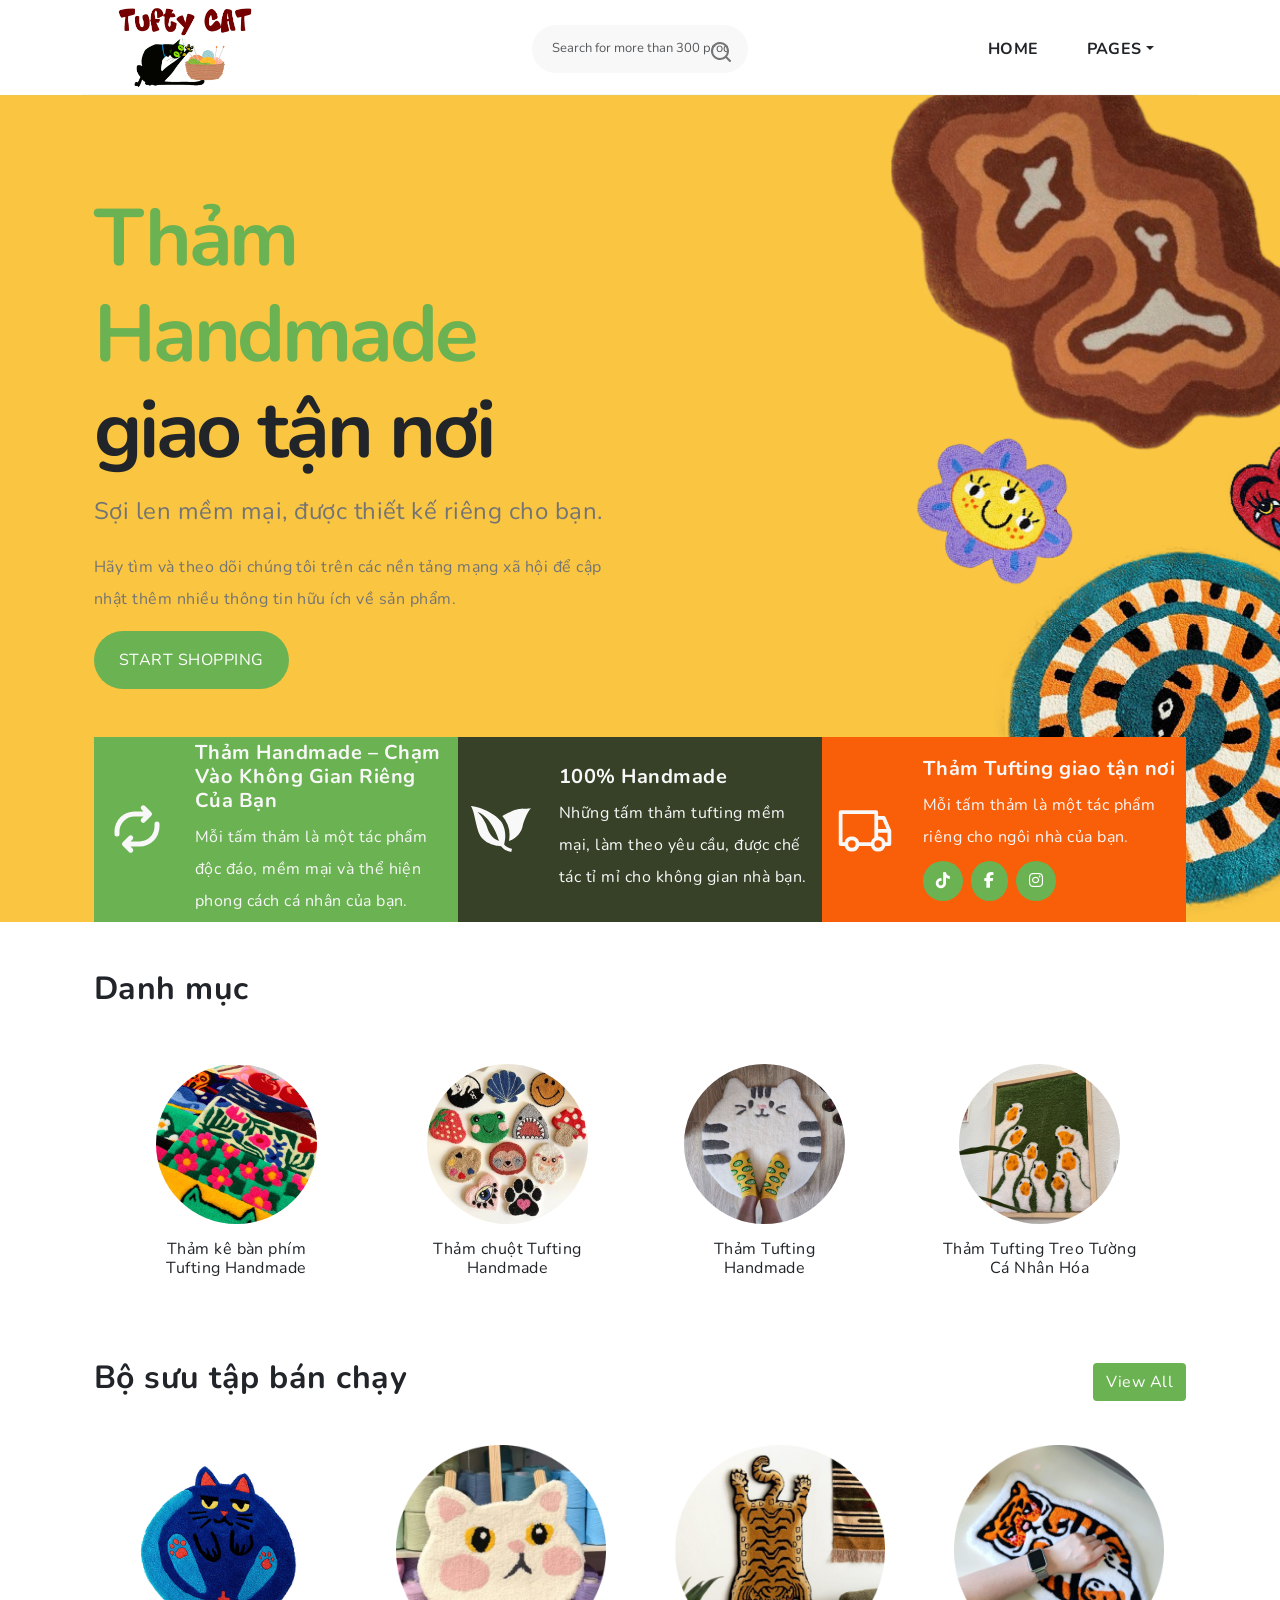
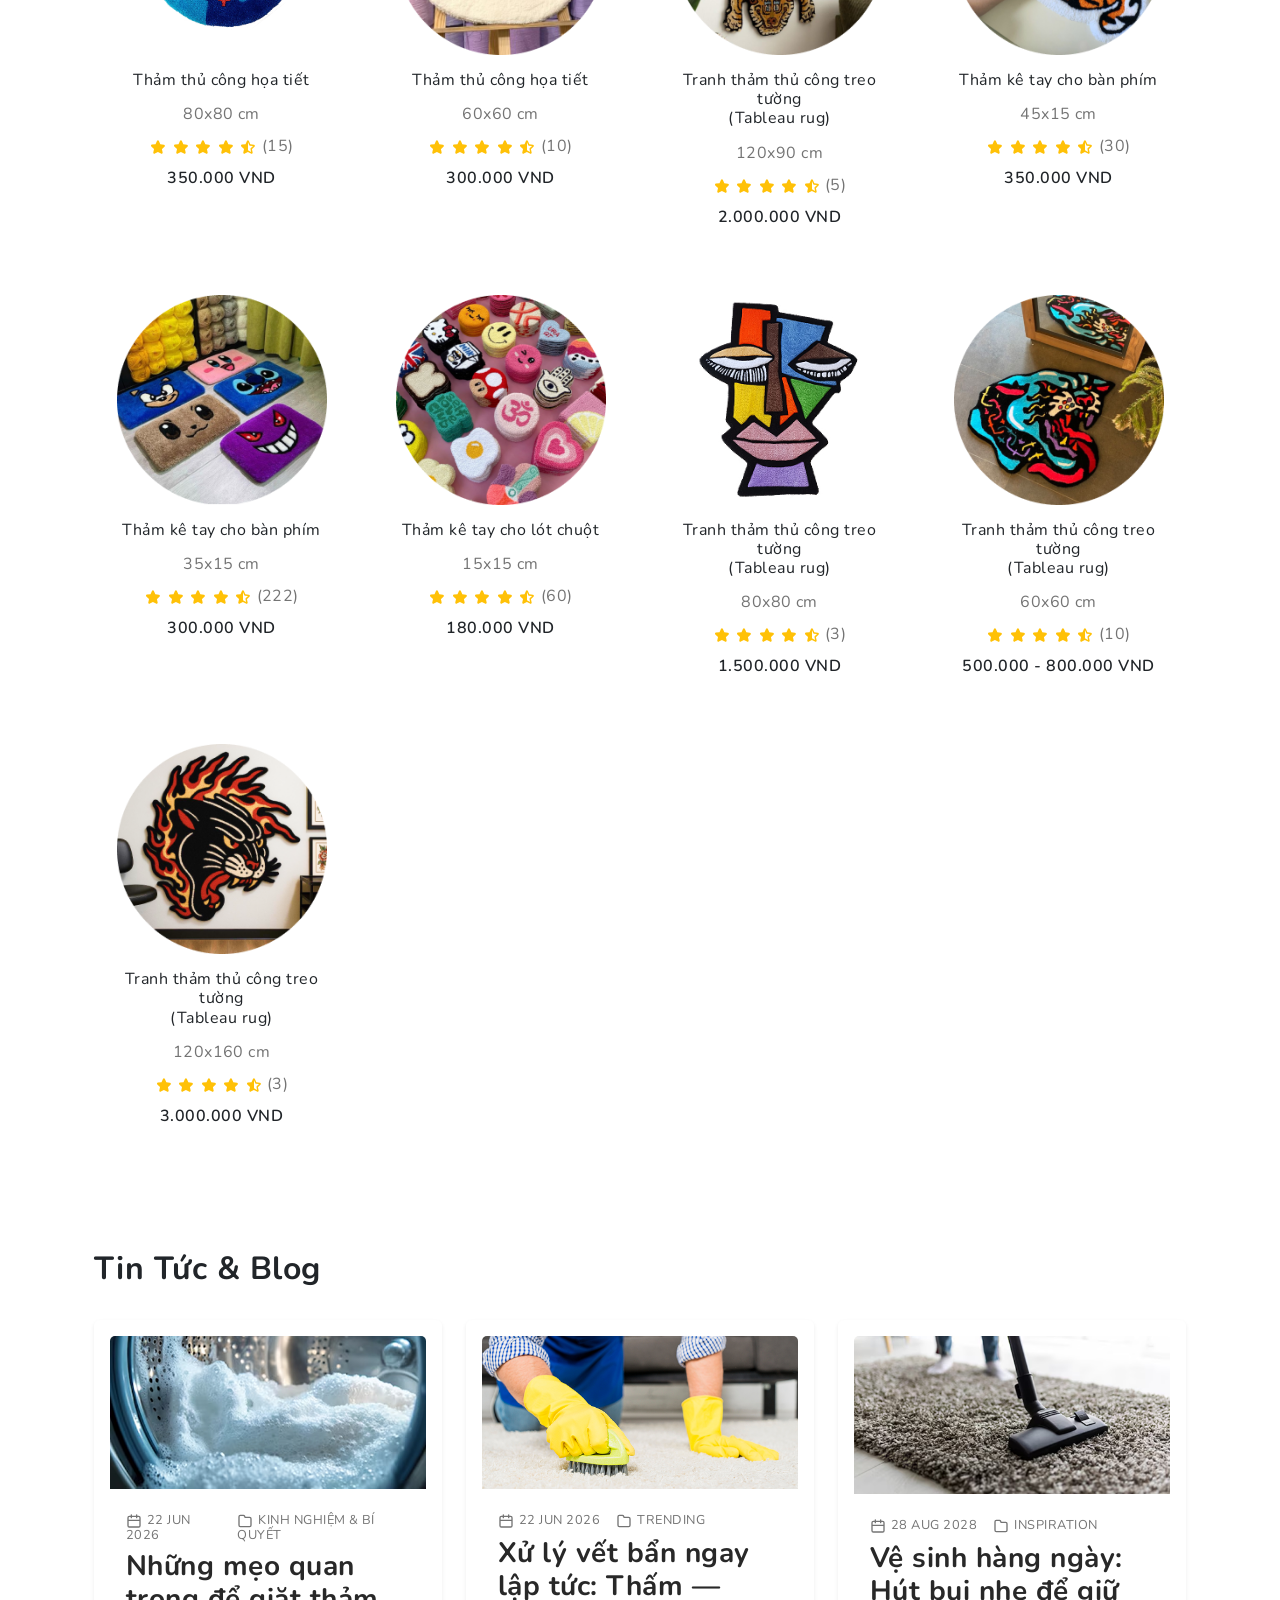
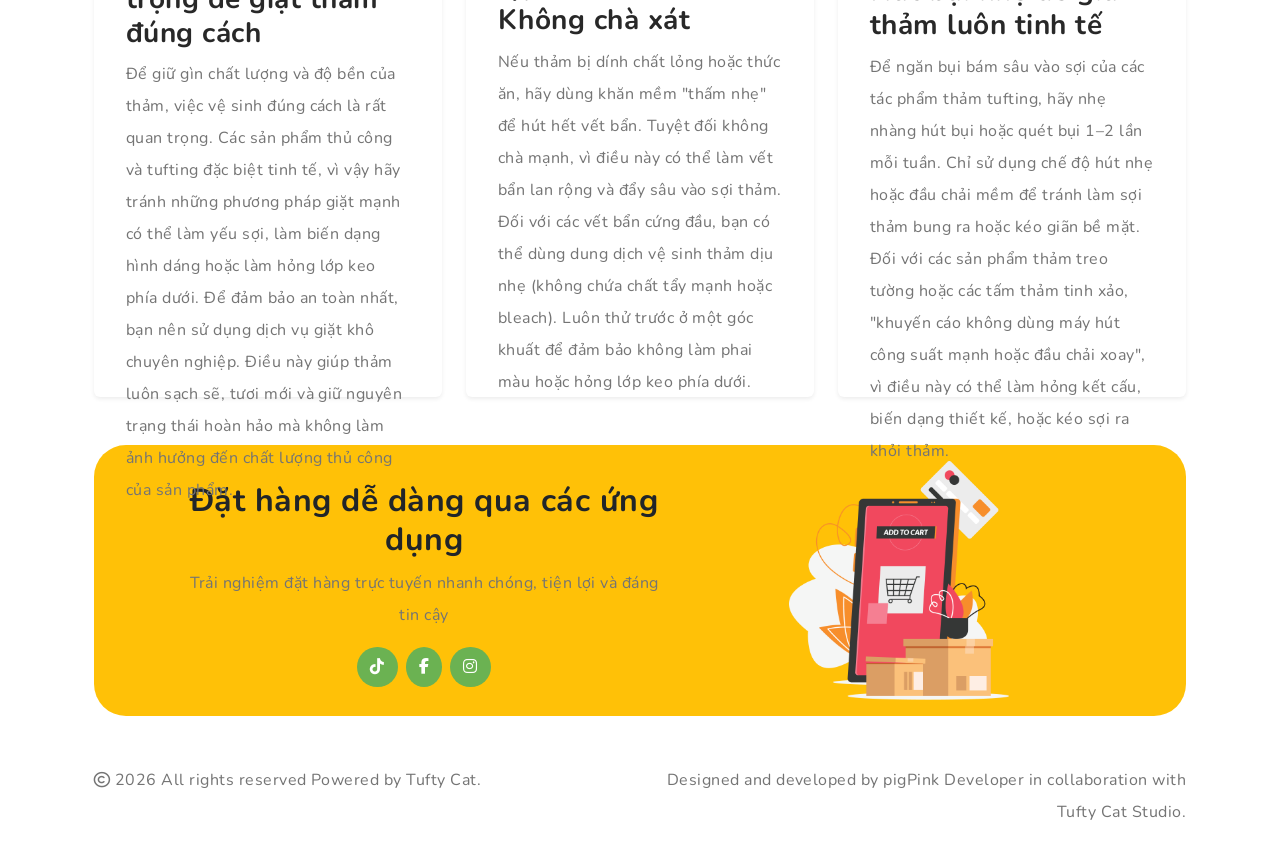
==== commit ba28ef50: "Add files via upload" ====
--- a/RUG 2026/index.html
+++ b/RUG 2026/index.html
@@ -17,15 +17,18 @@
     <link href="https://cdn.jsdelivr.net/npm/bootstrap@5.3.0-alpha3/dist/css/bootstrap.min.css" rel="stylesheet" integrity="sha384-KK94CHFLLe+nY2dmCWGMq91rCGa5gtU4mk92HdvYe+M/SXH301p5ILy+dN9+nJOZ" crossorigin="anonymous">
     <link rel="stylesheet" type="text/css" href="css/vendor.css">
     <link rel="stylesheet" type="text/css" href="style.css">
+    <link rel="stylesheet" href="https://cdnjs.cloudflare.com/ajax/libs/font-awesome/6.7.2/css/all.min.css">
 
     <link rel="preconnect" href="https://fonts.googleapis.com">
     <link rel="preconnect" href="https://fonts.gstatic.com" crossorigin>
-    <link href="https://fonts.googleapis.com/css2?family=Nunito:wght@400;700&family=Open+Sans:ital,wght@0,400;0,700;1,400;1,700&display=swap" rel="stylesheet">
-    <link rel="stylesheet" href="https://cdnjs.cloudflare.com/ajax/libs/font-awesome/6.7.2/css/all.min.css">
-
+    <link href="https://fonts.googleapis.com/css2?family=Geist:wght@100..900&family=Inter:ital,opsz,wght@0,14..32,100..900;1,14..32,100..900&family=Nunito+Sans:ital,opsz,wght@0,6..12,200..1000;1,6..12,200..1000&family=Nunito:ital,wght@0,200..1000;1,200..1000&family=Open+Sans:ital,wght@0,300..800;1,300..800&family=Quicksand:wght@300..700&display=swap" rel="stylesheet">
   </head>
+<style>
+  .post-item{
+    height: 677px;
+  }
+</style>
   <body>
-
     <svg xmlns="http://www.w3.org/2000/svg" style="display: none;">
       <defs>
         <symbol xmlns="http://www.w3.org/2000/svg" id="facebook" viewBox="0 0 24 24"><path fill="currentColor" d="M15.12 5.32H17V2.14A26.11 26.11 0 0 0 14.26 2c-2.72 0-4.58 1.66-4.58 4.7v2.62H6.61v3.56h3.07V22h3.68v-9.12h3.06l.46-3.56h-3.52V7.05c0-1.05.28-1.73 1.76-1.73Z"/></symbol>
@@ -135,8 +138,9 @@
       <div class="container-lg">
         <div class="row mb-5">
           <div class="col-lg-6 pt-5 mt-5">
-            <h2 class="display-1 ls-1"><span class="fw-bold text-primary">Handmade</span> Rugs <span class="fw-bold">at Your Door</span></h2>
-            <p class="fs-4">Cozy threads, crafted for you.</p>
+            <h2 class="display-1 ls-1"><span class="fw-bold text-primary">Thảm Handmade</span> <span class="fw-bold">giao tận nơi</span></h2>
+            <p class="fs-4">Sợi len mềm mại, được thiết kế riêng cho bạn.</p>
+            <span>Hãy tìm và theo dõi chúng tôi trên các nền tảng mạng xã hội để cập nhật thêm nhiều thông tin hữu ích về sản phẩm.</span>
             <div class="d-flex gap-3">
               <a href="#" class="btn btn-primary text-uppercase fs-6 rounded-pill px-4 py-3 mt-3">Start Shopping</a>
             </div>
@@ -145,22 +149,22 @@
         
         <div class="row row-cols-1 row-cols-sm-3 row-cols-lg-3 g-0 justify-content-center align-items-center">
           <div class="col">
-            <div class="card d-flex justify-content-center border-0 bg-primary rounded-0 pt-3 pb-3 p-2 text-light same-height">
+            <div class="card d-flex justify-content-center border-0 bg-primary rounded-0 pt-3 pb-3 p-2 text-light same-height-vn">
               <div class="row align-items-center">
                 <div class="col-md-3 text-center">
                   <svg width="60" height="60"><use xlink:href="#fresh"></use></svg>
                 </div>
                 <div class="col-md-9">
                   <div class="card-body p-0">
-                    <h5 class="text-light">Freshly tufted for you</h5>
-                    <p class="card-text">Unique rugs, cozy textures, personalized style.</p>
+                    <h5 class="text-light">Thảm Handmade – Chạm Vào Không Gian Riêng Của Bạn</h5>
+                    <p class="card-text">Mỗi tấm thảm là một tác phẩm độc đáo, mềm mại và thể hiện phong cách cá nhân của bạn.</p>
                   </div>
                 </div>
               </div>
             </div>
           </div>
           <div class="col">
-            <div class="card d-flex justify-content-center border-0 bg-secondary rounded-0 pt-3 pb-3 p-2 text-light same-height">
+            <div class="card d-flex justify-content-center border-0 bg-secondary rounded-0 pt-3 pb-3 p-2 text-light same-height-vn">
               <div class="row align-items-center">
                 <div class="col-md-3 text-center">
                   <svg width="60" height="60"><use xlink:href="#organic"></use></svg>
@@ -168,22 +172,22 @@
                 <div class="col-md-9">
                   <div class="card-body p-0">
                     <h5 class="text-light">100% Handmade</h5>
-                    <p class="card-text">Soft, custom tufting rugs crafted with care for your home.</p>
+                    <p class="card-text">Những tấm thảm tufting mềm mại, làm theo yêu cầu, được chế tác tỉ mỉ cho không gian nhà bạn.</p>
                   </div>
                 </div>
               </div>
             </div>
           </div>
           <div class="col">
-            <div class="card d-flex justify-content-center border-0 bg-danger rounded-0 pt-3 pb-3 p-2 text-light same-height">
+            <div class="card d-flex justify-content-center border-0 bg-danger rounded-0 pt-3 pb-3 p-2 text-light same-height-vn">
               <div class="row align-items-center">
                 <div class="col-md-3 text-center">
                   <svg width="60" height="60"><use xlink:href="#delivery"></use></svg>
                 </div>
                 <div class="col-md-9">
                   <div class="card-body p-0">
-                    <h5 class="text-light">Rugs Delivered to You</h5>
-                    <p class="card-text">Tap to get your custom tufting rug today!</p>
+                    <h5 class="text-light">Thảm Tufting giao tận nơi</h5>
+                    <p class="card-text">Mỗi tấm thảm là một tác phẩm riêng cho ngôi nhà của bạn.</p>
                   </div>
                   <div class="d-flex gap-2 link-buy mt-2">
                     <a href="#" target="_blank" class="btn btn-primary rounded-circle p-2">
@@ -209,7 +213,7 @@
         <div class="row">
           <div class="col-md-12">
             <div class="section-header d-flex flex-wrap justify-content-between mb-5">
-              <h2 class="section-title">Category</h2>
+              <h2 class="section-title">Danh mục</h2>
               <!-- <div class="d-flex align-items-center">
                 <a href="#" class="btn btn-primary me-2">View All</a>
                 <div class="swiper-buttons">
@@ -225,19 +229,19 @@
             <div class="d-flex justify-content-center">
               <a href="category.html" class="nav-link text-center mx-5">
                 <img src="images/thumb1.png" class="rounded-circle" alt="Category Thumbnail">
-                <h4 class="fs-6 mt-3 fw-normal category-title">Custom Tufted Keyboard</h4>
+                <h4 class="fs-6 mt-3 fw-normal category-title">Thảm kê bàn phím Tufting Handmade</h4>
               </a>
               <a href="#" class="nav-link text-center mx-5">
                 <img src="images/thumb2.png" class="rounded-circle" alt="Category Thumbnail">
-                <h4 class="fs-6 mt-3 fw-normal category-title">Custom Tufted Mouse Pad</h4>
+                <h4 class="fs-6 mt-3 fw-normal category-title">Thảm chuột Tufting Handmade</h4>
               </a>
               <a href="#" class="nav-link  text-center mx-5">
                 <img src="images/thumb3.png" class="rounded-circle" alt="Category Thumbnail">
-                <h4 class="fs-6 mt-3 fw-normal category-title">Custom Tufted Rug</h4>
+                <h4 class="fs-6 mt-3 fw-normal category-title">Thảm Tufting Handmade</h4>
               </a>
               <a href="#" class="nav-link text-center mx-5">
                 <img src="images/thumb4.png" class="rounded-circle" alt="Category Thumbnail">
-                <h4 class="fs-6 mt-3 fw-normal category-title">Personalized Tufted Wall Rug</h4>
+                <h4 class="fs-6 mt-3 fw-normal category-title">Thảm Tufting Treo Tường Cá Nhân Hóa</h4>
               </a>
             </div>
           </div>
@@ -253,7 +257,7 @@
 
             <div class="section-header d-flex flex-wrap justify-content-between my-4">
               
-              <h2 class="section-title">Best selling products</h2>
+              <h2 class="section-title">Bộ sưu tập bán chạy</h2>
 
               <div class="d-flex align-items-center">
                 <a href="#" class="btn btn-primary rounded-1">View All</a>
@@ -270,11 +274,119 @@
                 <div class="product-item">
                   <figure>
                     <a href="index.html" title="Product Title">
-                      <img src="images/product-thumb-1.png" alt="Product Thumbnail" class="tab-image">
-                    </a>
-                  </figure>
-                  <div class="d-flex flex-column text-center">
-                    <h3 class="fs-6 fw-normal">Whole Wheat Sandwich Bread</h3>
+                      <img src="images/pro1.png" alt="Product Thumbnail" class="tab-image">
+                    </a>
+                  </figure>
+                  <div class="d-flex flex-column text-center">
+                    <h3 class="fs-6 fw-normal">Thảm thủ công họa tiết</h3>
+                    <span>80x80 cm</span>
+                    <div>
+                      <span class="rating">
+                        <svg width="18" height="18" class="text-warning"><use xlink:href="#star-full"></use></svg>
+                        <svg width="18" height="18" class="text-warning"><use xlink:href="#star-full"></use></svg>
+                        <svg width="18" height="18" class="text-warning"><use xlink:href="#star-full"></use></svg>
+                        <svg width="18" height="18" class="text-warning"><use xlink:href="#star-full"></use></svg>
+                        <svg width="18" height="18" class="text-warning"><use xlink:href="#star-half"></use></svg>
+                      </span>
+                      <span>(15)</span>
+                    </div>
+                    <div class="d-flex justify-content-center align-items-center gap-2">
+                      <span class="text-dark fw-semibold">350.000 VND</span>
+                    </div>
+                  </div>
+                </div>
+              </div>
+              <div class="col">
+                <div class="product-item">
+                  <figure>
+                    <a href="index.html" title="Product Title">
+                      <img src="images/pro2.png" alt="Product Thumbnail" class="tab-image">
+                    </a>
+                  </figure>
+                  <div class="d-flex flex-column text-center">
+                    <h3 class="fs-6 fw-normal">Thảm thủ công họa tiết</h3>
+                    <span>60x60 cm</span>
+                    <div>
+                      <span class="rating">
+                        <svg width="18" height="18" class="text-warning"><use xlink:href="#star-full"></use></svg>
+                        <svg width="18" height="18" class="text-warning"><use xlink:href="#star-full"></use></svg>
+                        <svg width="18" height="18" class="text-warning"><use xlink:href="#star-full"></use></svg>
+                        <svg width="18" height="18" class="text-warning"><use xlink:href="#star-full"></use></svg>
+                        <svg width="18" height="18" class="text-warning"><use xlink:href="#star-half"></use></svg>
+                      </span>
+                      <span>(10)</span>
+                    </div>
+                    <div class="d-flex justify-content-center align-items-center gap-2">
+                      <span class="text-dark fw-semibold">300.000 VND</span>
+                    </div>
+                  </div>
+                </div>
+              </div>
+
+              <div class="col">
+                <div class="product-item">
+                  <figure>
+                    <a href="index.html" title="Product Title">
+                      <img src="images/pro3.png" alt="Product Thumbnail" class="tab-image">
+                    </a>
+                  </figure>
+                  <div class="d-flex flex-column text-center">
+                    <h3 class="fs-6 fw-normal">Tranh thảm thủ công treo tường <br>(Tableau rug)</h3>
+                    <span>120x90 cm</span>
+                    <div>
+                      <span class="rating">
+                        <svg width="18" height="18" class="text-warning"><use xlink:href="#star-full"></use></svg>
+                        <svg width="18" height="18" class="text-warning"><use xlink:href="#star-full"></use></svg>
+                        <svg width="18" height="18" class="text-warning"><use xlink:href="#star-full"></use></svg>
+                        <svg width="18" height="18" class="text-warning"><use xlink:href="#star-full"></use></svg>
+                        <svg width="18" height="18" class="text-warning"><use xlink:href="#star-half"></use></svg>
+                      </span>
+                      <span>(5)</span>
+                    </div>
+                    <div class="d-flex justify-content-center align-items-center gap-2">
+                      <span class="text-dark fw-semibold">2.000.000 VND</span>
+                    </div>
+                  </div>
+                </div>
+              </div>
+
+              <div class="col">
+                <div class="product-item">
+                  <figure>
+                    <a href="index.html" title="Product Title">
+                      <img src="images/pro4.png" alt="Product Thumbnail" class="tab-image">
+                    </a>
+                  </figure>
+                  <div class="d-flex flex-column text-center">
+                    <h3 class="fs-6 fw-normal">Thảm kê tay cho bàn phím</h3>
+                    <span>45x15 cm</span>
+                    <div>
+                      <span class="rating">
+                        <svg width="18" height="18" class="text-warning"><use xlink:href="#star-full"></use></svg>
+                        <svg width="18" height="18" class="text-warning"><use xlink:href="#star-full"></use></svg>
+                        <svg width="18" height="18" class="text-warning"><use xlink:href="#star-full"></use></svg>
+                        <svg width="18" height="18" class="text-warning"><use xlink:href="#star-full"></use></svg>
+                        <svg width="18" height="18" class="text-warning"><use xlink:href="#star-half"></use></svg>
+                      </span>
+                      <span>(30)</span>
+                    </div>
+                    <div class="d-flex justify-content-center align-items-center gap-2">
+                      <span class="text-dark fw-semibold">350.000 VND</span>
+                    </div>
+                  </div>
+                </div>
+              </div>
+              
+              <div class="col">
+                <div class="product-item">
+                  <figure>
+                    <a href="index.html" title="Product Title">
+                      <img src="images/pro5.png" alt="Product Thumbnail" class="tab-image">
+                    </a>
+                  </figure>
+                  <div class="d-flex flex-column text-center">
+                    <h3 class="fs-6 fw-normal">Thảm kê tay cho bàn phím</h3>
+                    <span>35x15 cm</span>
                     <div>
                       <span class="rating">
                         <svg width="18" height="18" class="text-warning"><use xlink:href="#star-full"></use></svg>
@@ -286,84 +398,7 @@
                       <span>(222)</span>
                     </div>
                     <div class="d-flex justify-content-center align-items-center gap-2">
-                      <span class="text-dark fw-semibold">$50.00</span>
-                    </div>
-                  </div>
-                </div>
-              </div>
-              <div class="col">
-                <div class="product-item">
-                  <figure>
-                    <a href="index.html" title="Product Title">
-                      <img src="images/product-thumb-2.png" alt="Product Thumbnail" class="tab-image">
-                    </a>
-                  </figure>
-                  <div class="d-flex flex-column text-center">
-                    <h3 class="fs-6 fw-normal">Whole Grain Oatmeal</h3>
-                    <div>
-                      <span class="rating">
-                        <svg width="18" height="18" class="text-warning"><use xlink:href="#star-full"></use></svg>
-                        <svg width="18" height="18" class="text-warning"><use xlink:href="#star-full"></use></svg>
-                        <svg width="18" height="18" class="text-warning"><use xlink:href="#star-full"></use></svg>
-                        <svg width="18" height="18" class="text-warning"><use xlink:href="#star-full"></use></svg>
-                        <svg width="18" height="18" class="text-warning"><use xlink:href="#star-half"></use></svg>
-                      </span>
-                      <span>(41)</span>
-                    </div>
-                    <div class="d-flex justify-content-center align-items-center gap-2">
-                      <span class="text-dark fw-semibold">$50.00</span>
-                    </div>
-                  </div>
-                </div>
-              </div>
-
-              <div class="col">
-                <div class="product-item">
-                  <figure>
-                    <a href="index.html" title="Product Title">
-                      <img src="images/product-thumb-3.png" alt="Product Thumbnail" class="tab-image">
-                    </a>
-                  </figure>
-                  <div class="d-flex flex-column text-center">
-                    <h3 class="fs-6 fw-normal">Sharp Cheddar Cheese Block</h3>
-                    <div>
-                      <span class="rating">
-                        <svg width="18" height="18" class="text-warning"><use xlink:href="#star-full"></use></svg>
-                        <svg width="18" height="18" class="text-warning"><use xlink:href="#star-full"></use></svg>
-                        <svg width="18" height="18" class="text-warning"><use xlink:href="#star-full"></use></svg>
-                        <svg width="18" height="18" class="text-warning"><use xlink:href="#star-full"></use></svg>
-                        <svg width="18" height="18" class="text-warning"><use xlink:href="#star-half"></use></svg>
-                      </span>
-                      <span>(32)</span>
-                    </div>
-                    <div class="d-flex justify-content-center align-items-center gap-2">
-                      <span class="text-dark fw-semibold">$50.00</span>
-                    </div>
-                  </div>
-                </div>
-              </div>
-
-              <div class="col">
-                <div class="product-item">
-                  <figure>
-                    <a href="index.html" title="Product Title">
-                      <img src="images/product-thumb-4.png" alt="Product Thumbnail" class="tab-image">
-                    </a>
-                  </figure>
-                  <div class="d-flex flex-column text-center">
-                    <h3 class="fs-6 fw-normal">Organic Baby Spinach</h3>
-                    <div>
-                      <span class="rating">
-                        <svg width="18" height="18" class="text-warning"><use xlink:href="#star-full"></use></svg>
-                        <svg width="18" height="18" class="text-warning"><use xlink:href="#star-full"></use></svg>
-                        <svg width="18" height="18" class="text-warning"><use xlink:href="#star-full"></use></svg>
-                        <svg width="18" height="18" class="text-warning"><use xlink:href="#star-full"></use></svg>
-                        <svg width="18" height="18" class="text-warning"><use xlink:href="#star-half"></use></svg>
-                      </span>
-                      <span>(222)</span>
-                    </div>
-                    <div class="d-flex justify-content-center align-items-center gap-2">
-                      <span class="text-dark fw-semibold">$50.00</span>
+                      <span class="text-dark fw-semibold">300.000 VND</span>
                     </div>
                   </div>
                 </div>
@@ -373,23 +408,50 @@
                 <div class="product-item">
                   <figure>
                     <a href="index.html" title="Product Title">
-                      <img src="images/product-thumb-5.png" alt="Product Thumbnail" class="tab-image">
-                    </a>
-                  </figure>
-                  <div class="d-flex flex-column text-center">
-                    <h3 class="fs-6 fw-normal">Organic Spinach Leaves (Fresh Produce)</h3>
-                    <div>
-                      <span class="rating">
-                        <svg width="18" height="18" class="text-warning"><use xlink:href="#star-full"></use></svg>
-                        <svg width="18" height="18" class="text-warning"><use xlink:href="#star-full"></use></svg>
-                        <svg width="18" height="18" class="text-warning"><use xlink:href="#star-full"></use></svg>
-                        <svg width="18" height="18" class="text-warning"><use xlink:href="#star-full"></use></svg>
-                        <svg width="18" height="18" class="text-warning"><use xlink:href="#star-half"></use></svg>
-                      </span>
-                      <span>(222)</span>
-                    </div>
-                    <div class="d-flex justify-content-center align-items-center gap-2">
-                      <span class="text-dark fw-semibold">$50.00</span>
+                      <img src="images/pro6.png" alt="Product Thumbnail" class="tab-image">
+                    </a>
+                  </figure>
+                  <div class="d-flex flex-column text-center">
+                    <h3 class="fs-6 fw-normal">Thảm kê tay cho lót chuột</h3>
+                    <span>15x15 cm</span>
+                    <div>
+                      <span class="rating">
+                        <svg width="18" height="18" class="text-warning"><use xlink:href="#star-full"></use></svg>
+                        <svg width="18" height="18" class="text-warning"><use xlink:href="#star-full"></use></svg>
+                        <svg width="18" height="18" class="text-warning"><use xlink:href="#star-full"></use></svg>
+                        <svg width="18" height="18" class="text-warning"><use xlink:href="#star-full"></use></svg>
+                        <svg width="18" height="18" class="text-warning"><use xlink:href="#star-half"></use></svg>
+                      </span>
+                      <span>(60)</span>
+                    </div>
+                    <div class="d-flex justify-content-center align-items-center gap-2">
+                      <span class="text-dark fw-semibold">180.000 VND</span>
+                    </div>
+                  </div>
+                </div>
+              </div>
+              <div class="col">
+                <div class="product-item">
+                  <figure>
+                    <a href="index.html" title="Product Title">
+                      <img src="images/pro8.png" alt="Product Thumbnail" class="tab-image">
+                    </a>
+                  </figure>
+                  <div class="d-flex flex-column text-center">
+                    <h3 class="fs-6 fw-normal">Tranh thảm thủ công treo tường <br>(Tableau rug)</h3>
+                    <span>80x80 cm</span>
+                    <div>
+                      <span class="rating">
+                        <svg width="18" height="18" class="text-warning"><use xlink:href="#star-full"></use></svg>
+                        <svg width="18" height="18" class="text-warning"><use xlink:href="#star-full"></use></svg>
+                        <svg width="18" height="18" class="text-warning"><use xlink:href="#star-full"></use></svg>
+                        <svg width="18" height="18" class="text-warning"><use xlink:href="#star-full"></use></svg>
+                        <svg width="18" height="18" class="text-warning"><use xlink:href="#star-half"></use></svg>
+                      </span>
+                      <span>(3)</span>
+                    </div>
+                    <div class="d-flex justify-content-center align-items-center gap-2">
+                      <span class="text-dark fw-semibold">1.500.000 VND</span>
                     </div>
                   </div>
                 </div>
@@ -399,127 +461,51 @@
                 <div class="product-item">
                   <figure>
                     <a href="index.html" title="Product Title">
-                      <img src="images/product-thumb-6.png" alt="Product Thumbnail" class="tab-image">
-                    </a>
-                  </figure>
-                  <div class="d-flex flex-column text-center">
-                    <h3 class="fs-6 fw-normal">Fresh Salmon</h3>
-                    <div>
-                      <span class="rating">
-                        <svg width="18" height="18" class="text-warning"><use xlink:href="#star-full"></use></svg>
-                        <svg width="18" height="18" class="text-warning"><use xlink:href="#star-full"></use></svg>
-                        <svg width="18" height="18" class="text-warning"><use xlink:href="#star-full"></use></svg>
-                        <svg width="18" height="18" class="text-warning"><use xlink:href="#star-full"></use></svg>
-                        <svg width="18" height="18" class="text-warning"><use xlink:href="#star-half"></use></svg>
-                      </span>
-                      <span>(222)</span>
-                    </div>
-                    <div class="d-flex justify-content-center align-items-center gap-2">
-                      <span class="text-dark fw-semibold">$50.00</span>
-                    </div>
-                  </div>
-                </div>
-              </div>
-              
-              <div class="col">
-                <div class="product-item">
-                  <figure>
-                    <a href="index.html" title="Product Title">
-                      <img src="images/product-thumb-7.png" alt="Product Thumbnail" class="tab-image">
-                    </a>
-                  </figure>
-                  <div class="d-flex flex-column text-center">
-                    <h3 class="fs-6 fw-normal">Imported Italian Spaghetti Pasta</h3>
-                    <div>
-                      <span class="rating">
-                        <svg width="18" height="18" class="text-warning"><use xlink:href="#star-full"></use></svg>
-                        <svg width="18" height="18" class="text-warning"><use xlink:href="#star-full"></use></svg>
-                        <svg width="18" height="18" class="text-warning"><use xlink:href="#star-full"></use></svg>
-                        <svg width="18" height="18" class="text-warning"><use xlink:href="#star-full"></use></svg>
-                        <svg width="18" height="18" class="text-warning"><use xlink:href="#star-half"></use></svg>
-                      </span>
-                      <span>(222)</span>
-                    </div>
-                    <div class="d-flex justify-content-center align-items-center gap-2">
-                      <span class="text-dark fw-semibold">$50.00</span>
-                    </div>
-                  </div>
-                </div>
-              </div>
-              
-              <div class="col">
-                <div class="product-item">
-                  <figure>
-                    <a href="index.html" title="Product Title">
-                      <img src="images/product-thumb-8.png" alt="Product Thumbnail" class="tab-image">
-                    </a>
-                  </figure>
-                  <div class="d-flex flex-column text-center">
-                    <h3 class="fs-6 fw-normal">Granny Smith Apples</h3>
-                    <div>
-                      <span class="rating">
-                        <svg width="18" height="18" class="text-warning"><use xlink:href="#star-full"></use></svg>
-                        <svg width="18" height="18" class="text-warning"><use xlink:href="#star-full"></use></svg>
-                        <svg width="18" height="18" class="text-warning"><use xlink:href="#star-full"></use></svg>
-                        <svg width="18" height="18" class="text-warning"><use xlink:href="#star-full"></use></svg>
-                        <svg width="18" height="18" class="text-warning"><use xlink:href="#star-half"></use></svg>
-                      </span>
-                      <span>(222)</span>
-                    </div>
-                    <div class="d-flex justify-content-center align-items-center gap-2">
-                      <span class="text-dark fw-semibold">$50.00</span>
-                    </div>
-                  </div>
-                </div>
-              </div>
-              
-              <div class="col">
-                <div class="product-item">
-                  <figure>
-                    <a href="index.html" title="Product Title">
-                      <img src="images/product-thumb-9.png" alt="Product Thumbnail" class="tab-image">
-                    </a>
-                  </figure>
-                  <div class="d-flex flex-column text-center">
-                    <h3 class="fs-6 fw-normal">Organic 2% Reduced Fat Milk </h3>
-                    <div>
-                      <span class="rating">
-                        <svg width="18" height="18" class="text-warning"><use xlink:href="#star-full"></use></svg>
-                        <svg width="18" height="18" class="text-warning"><use xlink:href="#star-full"></use></svg>
-                        <svg width="18" height="18" class="text-warning"><use xlink:href="#star-full"></use></svg>
-                        <svg width="18" height="18" class="text-warning"><use xlink:href="#star-full"></use></svg>
-                        <svg width="18" height="18" class="text-warning"><use xlink:href="#star-half"></use></svg>
-                      </span>
-                      <span>(222)</span>
-                    </div>
-                    <div class="d-flex justify-content-center align-items-center gap-2">
-                      <span class="text-dark fw-semibold">$50.00</span>
-                    </div>
-                  </div>
-                </div>
-              </div>
-
-              <div class="col">
-                <div class="product-item">
-                  <figure>
-                    <a href="index.html" title="Product Title">
-                      <img src="images/product-thumb-10.png" alt="Product Thumbnail" class="tab-image">
-                    </a>
-                  </figure>
-                  <div class="d-flex flex-column text-center">
-                    <h3 class="fs-6 fw-normal">Greek Style Plain Yogurt</h3>
-                    <div>
-                      <span class="rating">
-                        <svg width="18" height="18" class="text-warning"><use xlink:href="#star-full"></use></svg>
-                        <svg width="18" height="18" class="text-warning"><use xlink:href="#star-full"></use></svg>
-                        <svg width="18" height="18" class="text-warning"><use xlink:href="#star-full"></use></svg>
-                        <svg width="18" height="18" class="text-warning"><use xlink:href="#star-full"></use></svg>
-                        <svg width="18" height="18" class="text-warning"><use xlink:href="#star-half"></use></svg>
-                      </span>
-                      <span>(222)</span>
-                    </div>
-                    <div class="d-flex justify-content-center align-items-center gap-2">
-                      <span class="text-dark fw-semibold">$50.00</span>
+                      <img src="images/pro9.png" alt="Product Thumbnail" class="tab-image">
+                    </a>
+                  </figure>
+                  <div class="d-flex flex-column text-center">
+                    <h3 class="fs-6 fw-normal">Tranh thảm thủ công treo tường <br>(Tableau rug)</h3>
+                    <span>60x60 cm</span>
+                    <div>
+                      <span class="rating">
+                        <svg width="18" height="18" class="text-warning"><use xlink:href="#star-full"></use></svg>
+                        <svg width="18" height="18" class="text-warning"><use xlink:href="#star-full"></use></svg>
+                        <svg width="18" height="18" class="text-warning"><use xlink:href="#star-full"></use></svg>
+                        <svg width="18" height="18" class="text-warning"><use xlink:href="#star-full"></use></svg>
+                        <svg width="18" height="18" class="text-warning"><use xlink:href="#star-half"></use></svg>
+                      </span>
+                      <span>(10)</span>
+                    </div>
+                    <div class="d-flex justify-content-center align-items-center gap-2">
+                      <span class="text-dark fw-semibold">500.000 - 800.000 VND</span>
+                    </div>
+                  </div>
+                </div>
+              </div>
+
+              <div class="col">
+                <div class="product-item">
+                  <figure>
+                    <a href="index.html" title="Product Title">
+                      <img src="images/pro10.png" alt="Product Thumbnail" class="tab-image">
+                    </a>
+                  </figure>
+                  <div class="d-flex flex-column text-center">
+                    <h3 class="fs-6 fw-normal">Tranh thảm thủ công treo tường <br>(Tableau rug)</h3>
+                    <span>120x160 cm</span>
+                    <div>
+                      <span class="rating">
+                        <svg width="18" height="18" class="text-warning"><use xlink:href="#star-full"></use></svg>
+                        <svg width="18" height="18" class="text-warning"><use xlink:href="#star-full"></use></svg>
+                        <svg width="18" height="18" class="text-warning"><use xlink:href="#star-full"></use></svg>
+                        <svg width="18" height="18" class="text-warning"><use xlink:href="#star-full"></use></svg>
+                        <svg width="18" height="18" class="text-warning"><use xlink:href="#star-half"></use></svg>
+                      </span>
+                      <span>(3)</span>
+                    </div>
+                    <div class="d-flex justify-content-center align-items-center gap-2">
+                      <span class="text-dark fw-semibold">3.000.000 VND</span>
                     </div>
                   </div>
                 </div>
@@ -534,7 +520,7 @@
       <div class="container-lg">
         <div class="row">
           <div class="section-header d-flex align-items-center justify-content-between my-4">
-            <h2 class="section-title">Our Recent Blog</h2>
+            <h2 class="section-title">Tin Tức & Blog</h2>
           </div>
         </div>
         <div class="row">
@@ -548,13 +534,14 @@
               <div class="card-body">
                 <div class="post-meta d-flex text-uppercase gap-3 my-2 align-items-center">
                   <div class="meta-date"><svg width="16" height="16"><use xlink:href="#calendar"></use></svg>22 Jun 2026</div>
-                  <div class="meta-categories"><svg width="16" height="16"><use xlink:href="#category"></use></svg>tips & tricks</div>
+                  <div class="meta-categories"><svg width="16" height="16"><use xlink:href="#category"></use></svg>Kinh Nghiệm & Bí Quyết</div>
                 </div>
                 <div class="post-header">
                   <h3 class="post-title">
-                    <a href="#" class="text-decoration-none">Essential tips for cleaning your rugs the right way.</a>
+                    <a href="#" class="text-decoration-none">Những mẹo quan trọng để giặt thảm đúng cách</a>
                   </h3>
-                  <p>To preserve the quality and durability of your rug, proper cleaning is crucial. Handcrafted and tufted pieces are especially delicate, so avoid harsh washing methods that may weaken the fibers, distort the shape, or damage the backing. For the safest results, it is highly recommended to use professional dry-cleaning services. This ensures your rug stays clean, fresh, and in perfect condition without risking any harm to the craftsmanship</p>
+                  <p>Để giữ gìn chất lượng và độ bền của thảm, việc vệ sinh đúng cách là rất quan trọng. Các sản phẩm thủ công và tufting đặc biệt tinh tế, vì vậy hãy tránh những phương pháp giặt mạnh có thể làm yếu sợi, làm biến dạng hình dáng hoặc làm hỏng lớp keo phía dưới.  
+Để đảm bảo an toàn nhất, bạn nên sử dụng dịch vụ giặt khô chuyên nghiệp. Điều này giúp thảm luôn sạch sẽ, tươi mới và giữ nguyên trạng thái hoàn hảo mà không làm ảnh hưởng đến chất lượng thủ công của sản phẩm.</p>
                 </div>
               </div>
             </article>
@@ -573,10 +560,10 @@
                 </div>
                 <div class="post-header">
                   <h3 class="post-title">
-                    <a href="#" class="text-decoration-none">Immediate Stain Treatment: Blot — Don’t Rub</a>
+                    <a href="#" class="text-decoration-none">Xử lý vết bẩn ngay lập tức: Thấm — Không chà xát</a>
                   </h3>
-                  <p>If your rug gets stained with liquids or food, gently blot the area with a soft cloth to absorb the spill. Avoid rubbing, as this can spread the stain and push it deeper into the fibers.
-For stubborn stains, you can use a mild rug cleaning solution (free of bleach or harsh chemicals). Always test on a hidden corner first to ensure it won’t cause color fading or damage the adhesive backing.</p>
+                  <p>Nếu thảm bị dính chất lỏng hoặc thức ăn, hãy dùng khăn mềm "thấm nhẹ" để hút hết vết bẩn. Tuyệt đối không chà mạnh, vì điều này có thể làm vết bẩn lan rộng và đẩy sâu vào sợi thảm.  
+Đối với các vết bẩn cứng đầu, bạn có thể dùng dung dịch vệ sinh thảm dịu nhẹ (không chứa chất tẩy mạnh hoặc bleach). Luôn thử trước ở một góc khuất để đảm bảo không làm phai màu hoặc hỏng lớp keo phía dưới.</p>
                 </div>
               </div>
             </article>
@@ -595,10 +582,10 @@
                 </div>
                 <div class="post-header">
                   <h3 class="post-title">
-                    <a href="#" class="text-decoration-none">Daily Cleaning: Gentle Dusting to Keep Your Rug Art Pristine</a>
+                    <a href="#" class="text-decoration-none">Vệ sinh hàng ngày: Hút bụi nhẹ để giữ thảm luôn tinh tế</a>
                   </h3>
-                  <p>To prevent dust from settling deep into the fibers of your tufted rug artwork, gently vacuum or dust it 1–2 times per week. Use only a light suction setting or a soft brush attachment to avoid loosening fibers or stretching the surface.
-For tufted wall art or delicate rug-based pieces, it is highly recommended not to use powerful vacuum cleaners or rotating brush heads, as these can damage the texture, distort the design, or pull out fibers.</p>
+                  <p>Để ngăn bụi bám sâu vào sợi của các tác phẩm thảm tufting, hãy nhẹ nhàng hút bụi hoặc quét bụi 1–2 lần mỗi tuần. Chỉ sử dụng chế độ hút nhẹ hoặc đầu chải mềm để tránh làm sợi thảm bung ra hoặc kéo giãn bề mặt.  
+Đối với các sản phẩm thảm treo tường hoặc các tấm thảm tinh xảo, "khuyến cáo không dùng máy hút công suất mạnh hoặc đầu chải xoay", vì điều này có thể làm hỏng kết cấu, biến dạng thiết kế, hoặc kéo sợi ra khỏi thảm.</p>
                 </div>
               </div>
             </article>
@@ -612,9 +599,9 @@
         <div class="bg-warning p-3 rounded-5">
           <div class="container">
             <div class="row justify-content-center align-items-center">
-              <div class="col-md-5 text-center">
-                <h2 class="mt-2">Order Easily Through Our Apps</h2>
-                <p>Enjoy fast, simple and reliable online ordering</p>
+              <div class="col-md-6 text-center">
+                <h2 class="mt-2">Đặt hàng dễ dàng qua các ứng dụng</h2>
+                <p>Trải nghiệm đặt hàng trực tuyến nhanh chóng, tiện lợi và đáng tin cậy</p>
                 <div class="d-flex justify-content-center align-items-center gap-2 link-buy mt-2">
                     <a href="#" target="_blank" class="btn btn-primary rounded-circle p-2">
                       <i class="fa-brands fa-tiktok"></i>
@@ -647,6 +634,7 @@
         </div>
       </div>
     </div>
+    
     <script src="js/jquery-1.11.0.min.js"></script>
     <script src="https://cdn.jsdelivr.net/npm/swiper@9/swiper-bundle.min.js"></script>
     <script src="https://cdn.jsdelivr.net/npm/bootstrap@5.3.0-alpha3/dist/js/bootstrap.bundle.min.js" integrity="sha384-ENjdO4Dr2bkBIFxQpeoTz1HIcje39Wm4jDKdf19U8gI4ddQ3GYNS7NTKfAdVQSZe" crossorigin="anonymous"></script>
